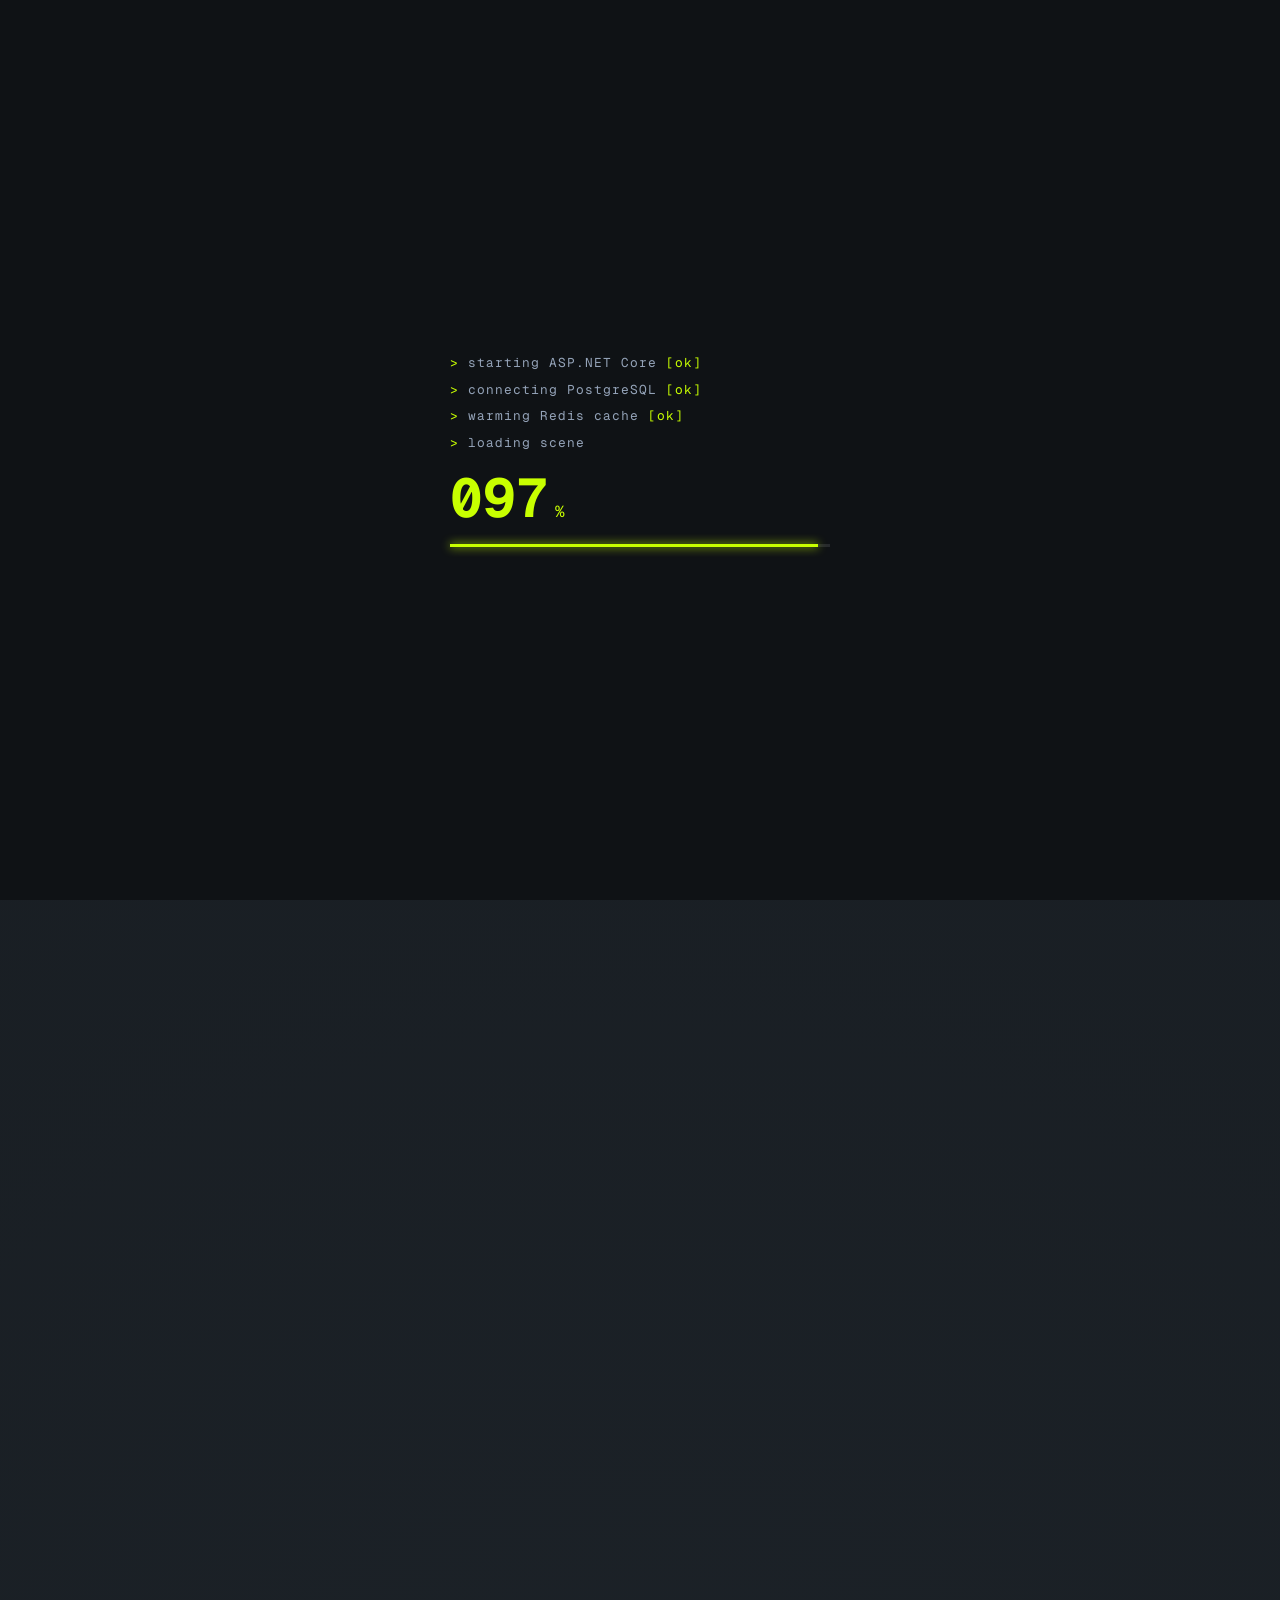
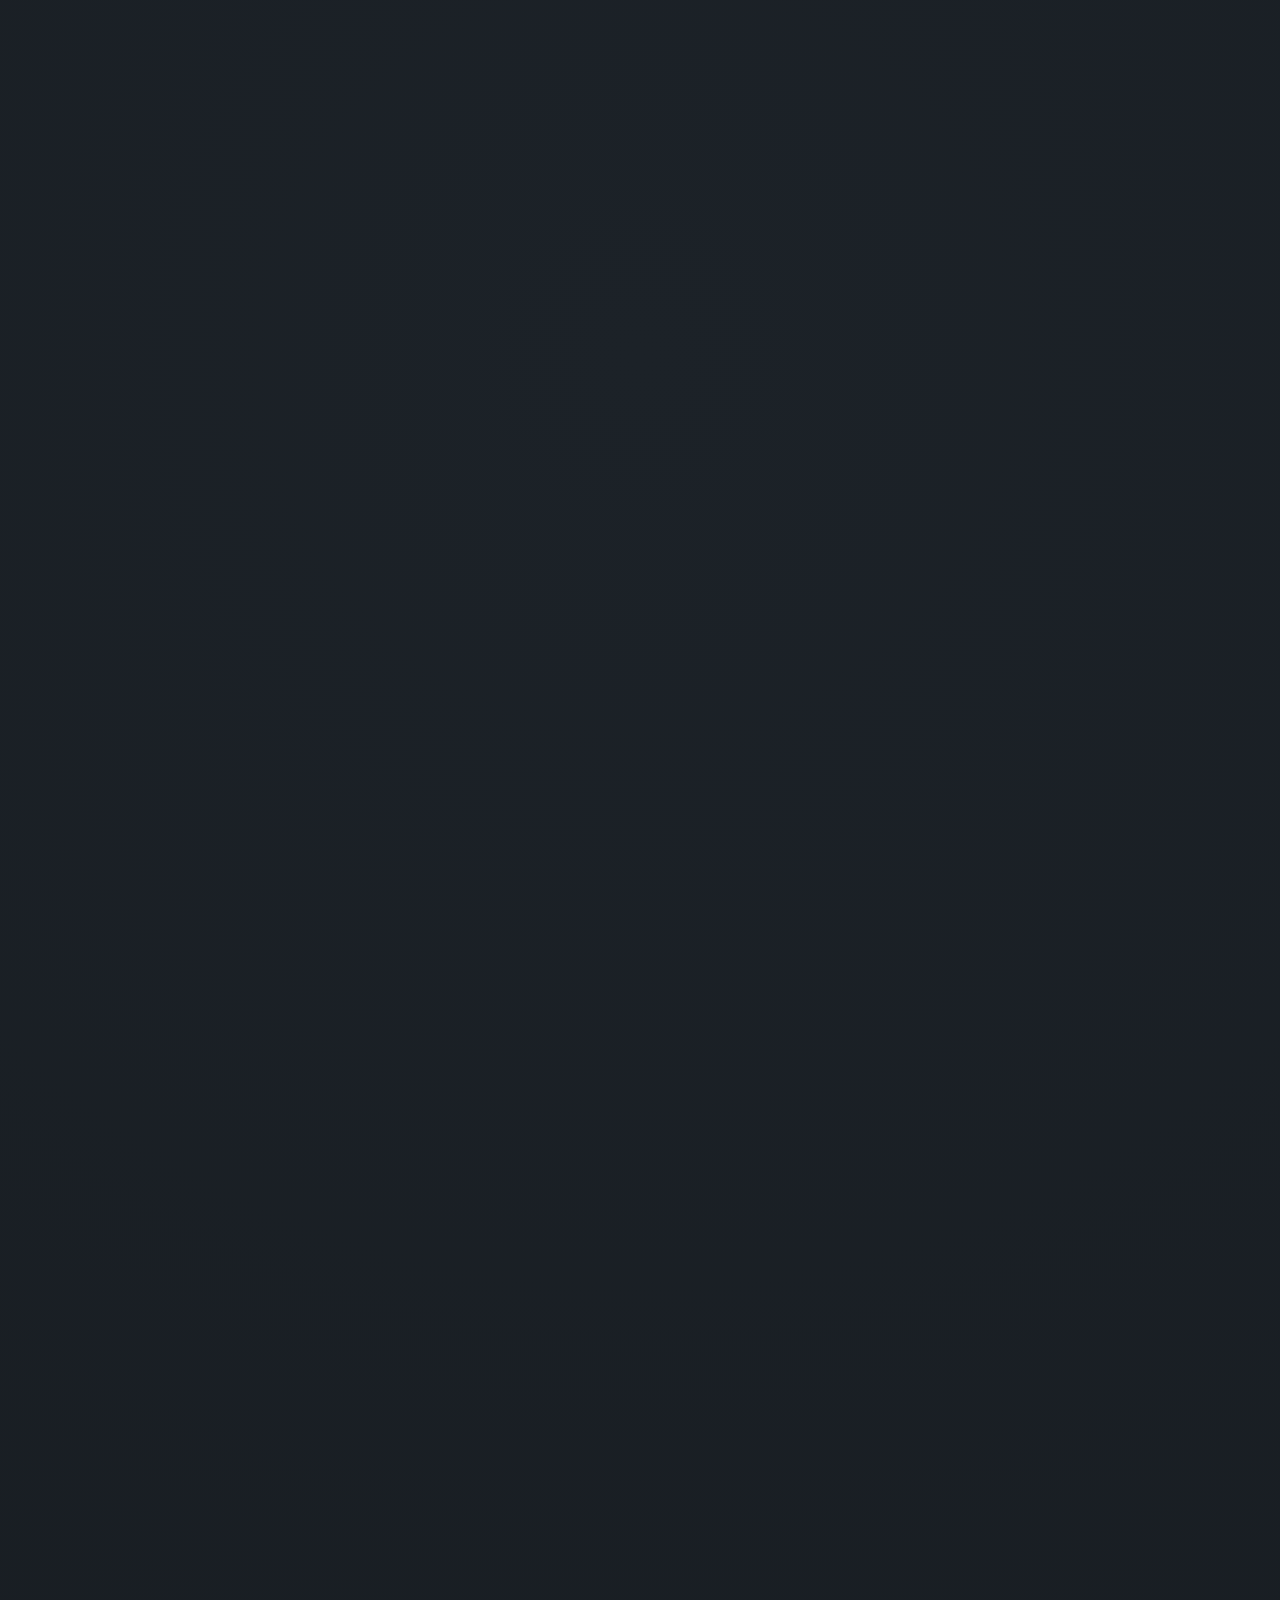
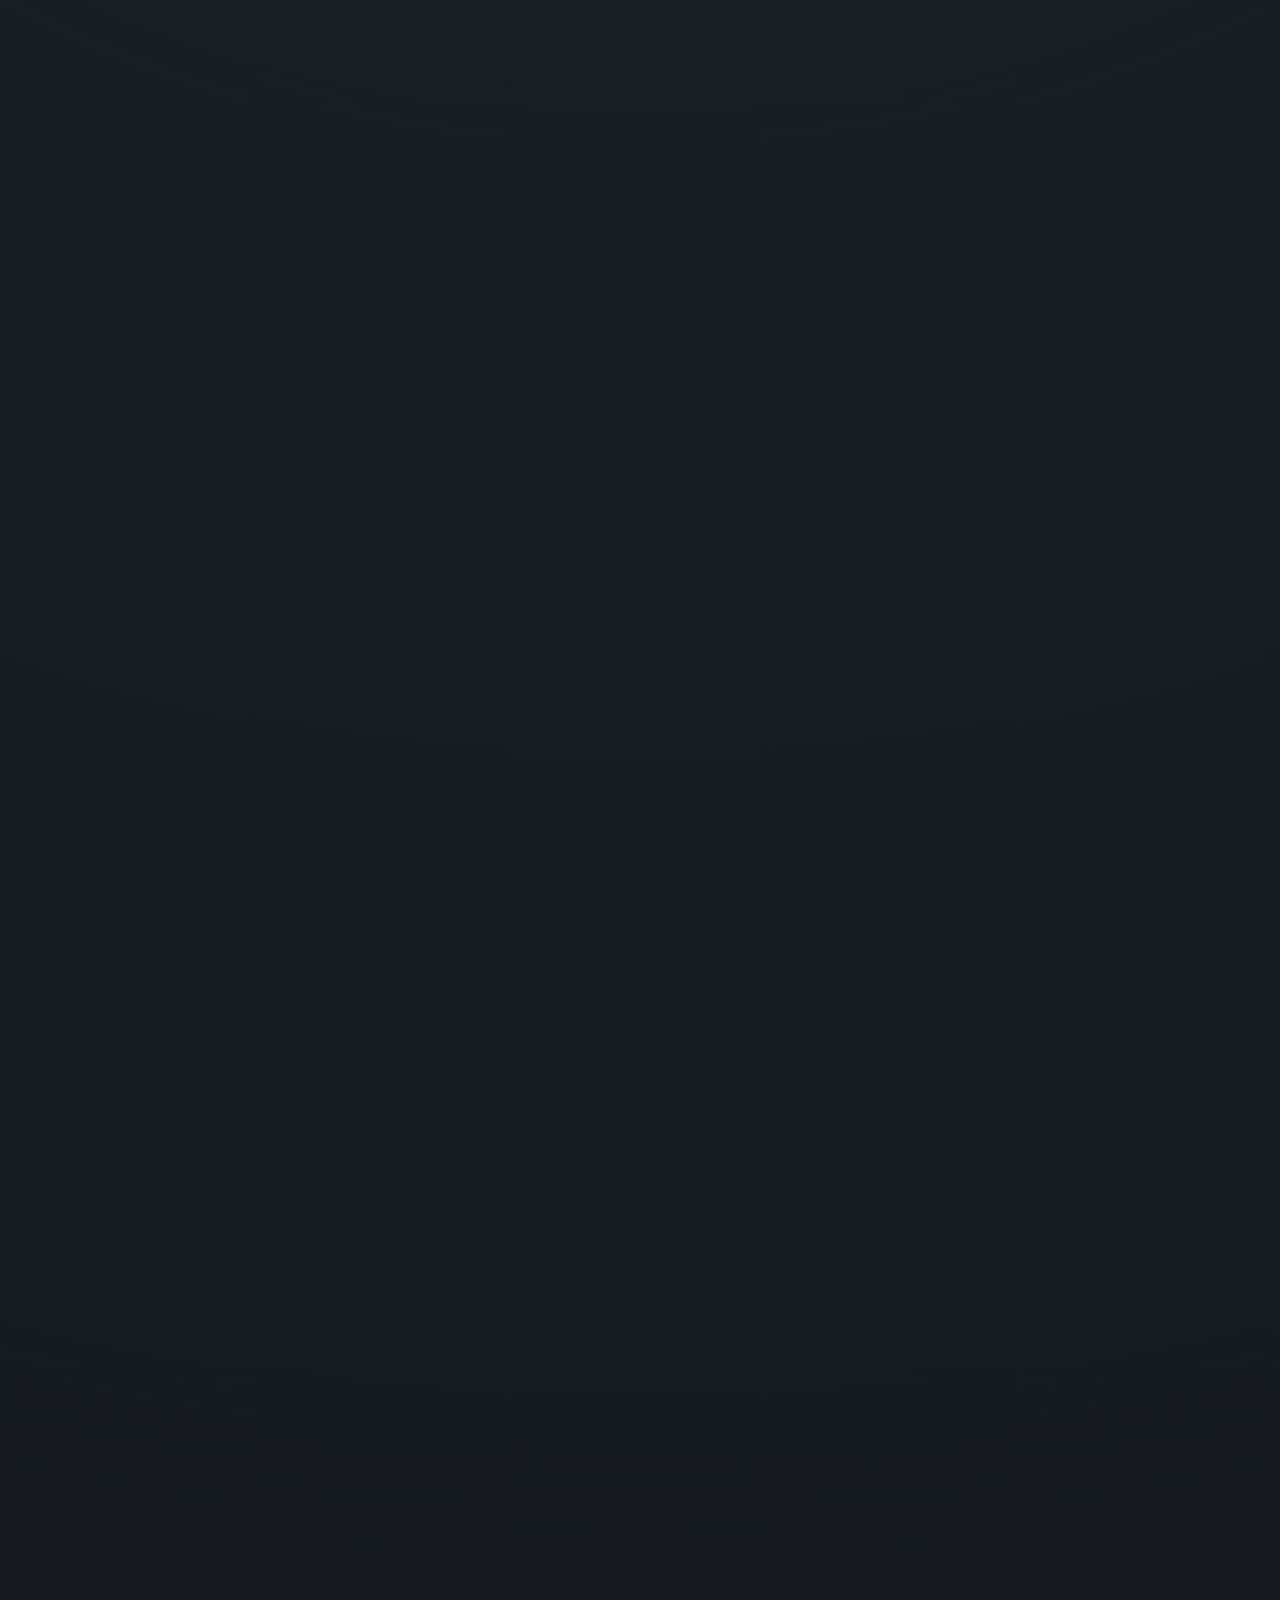
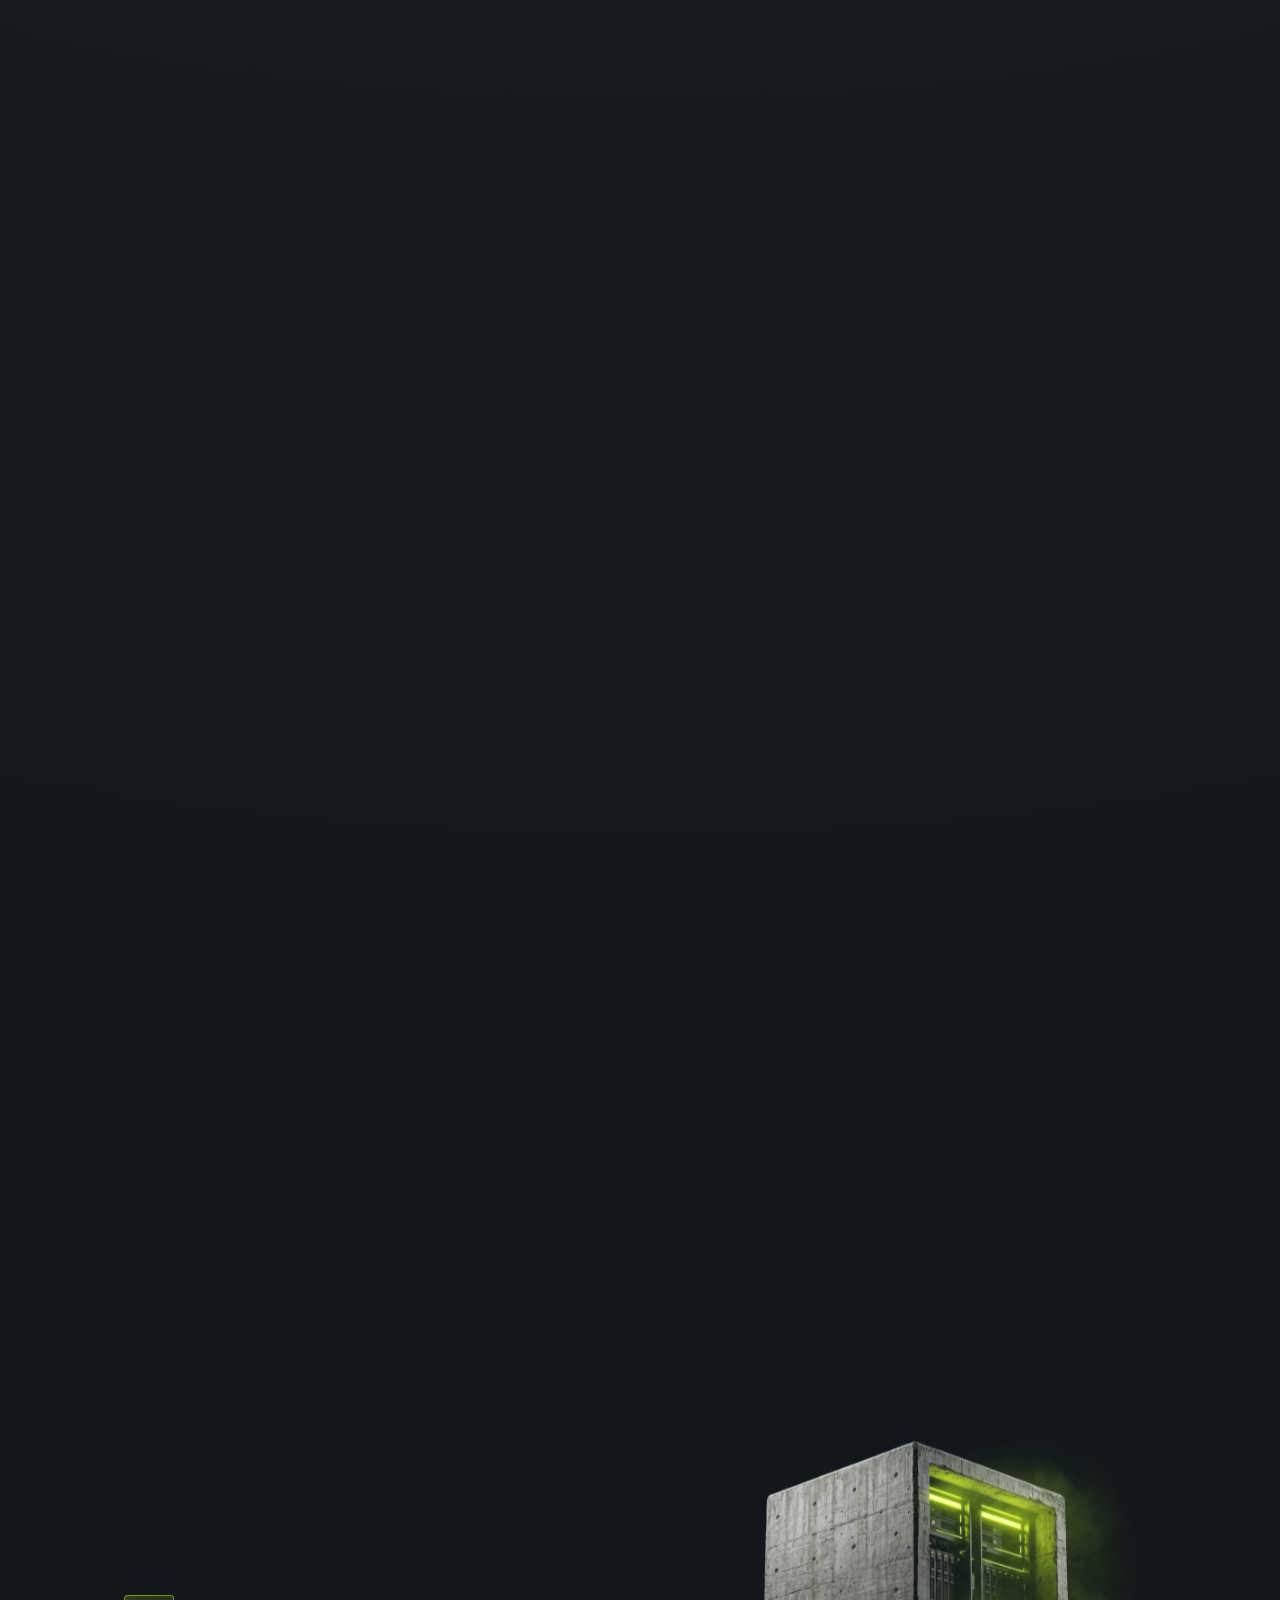
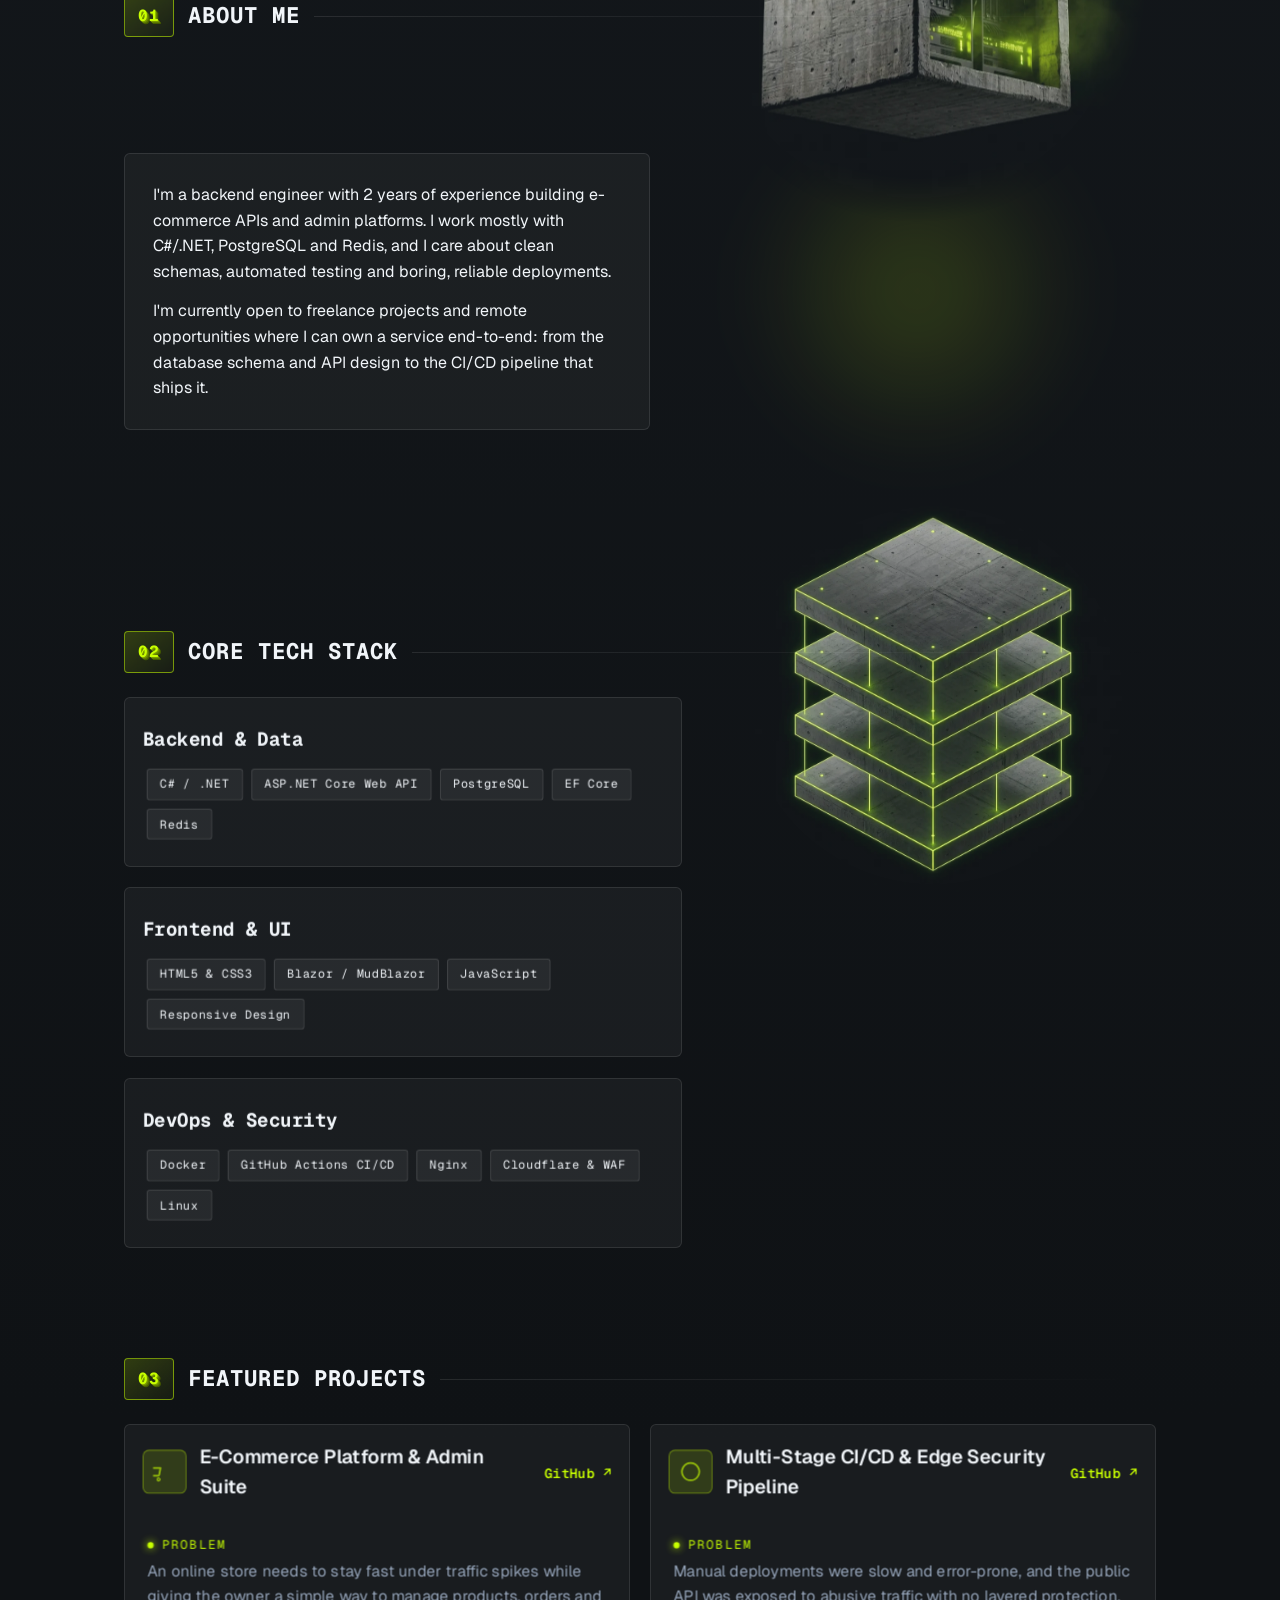
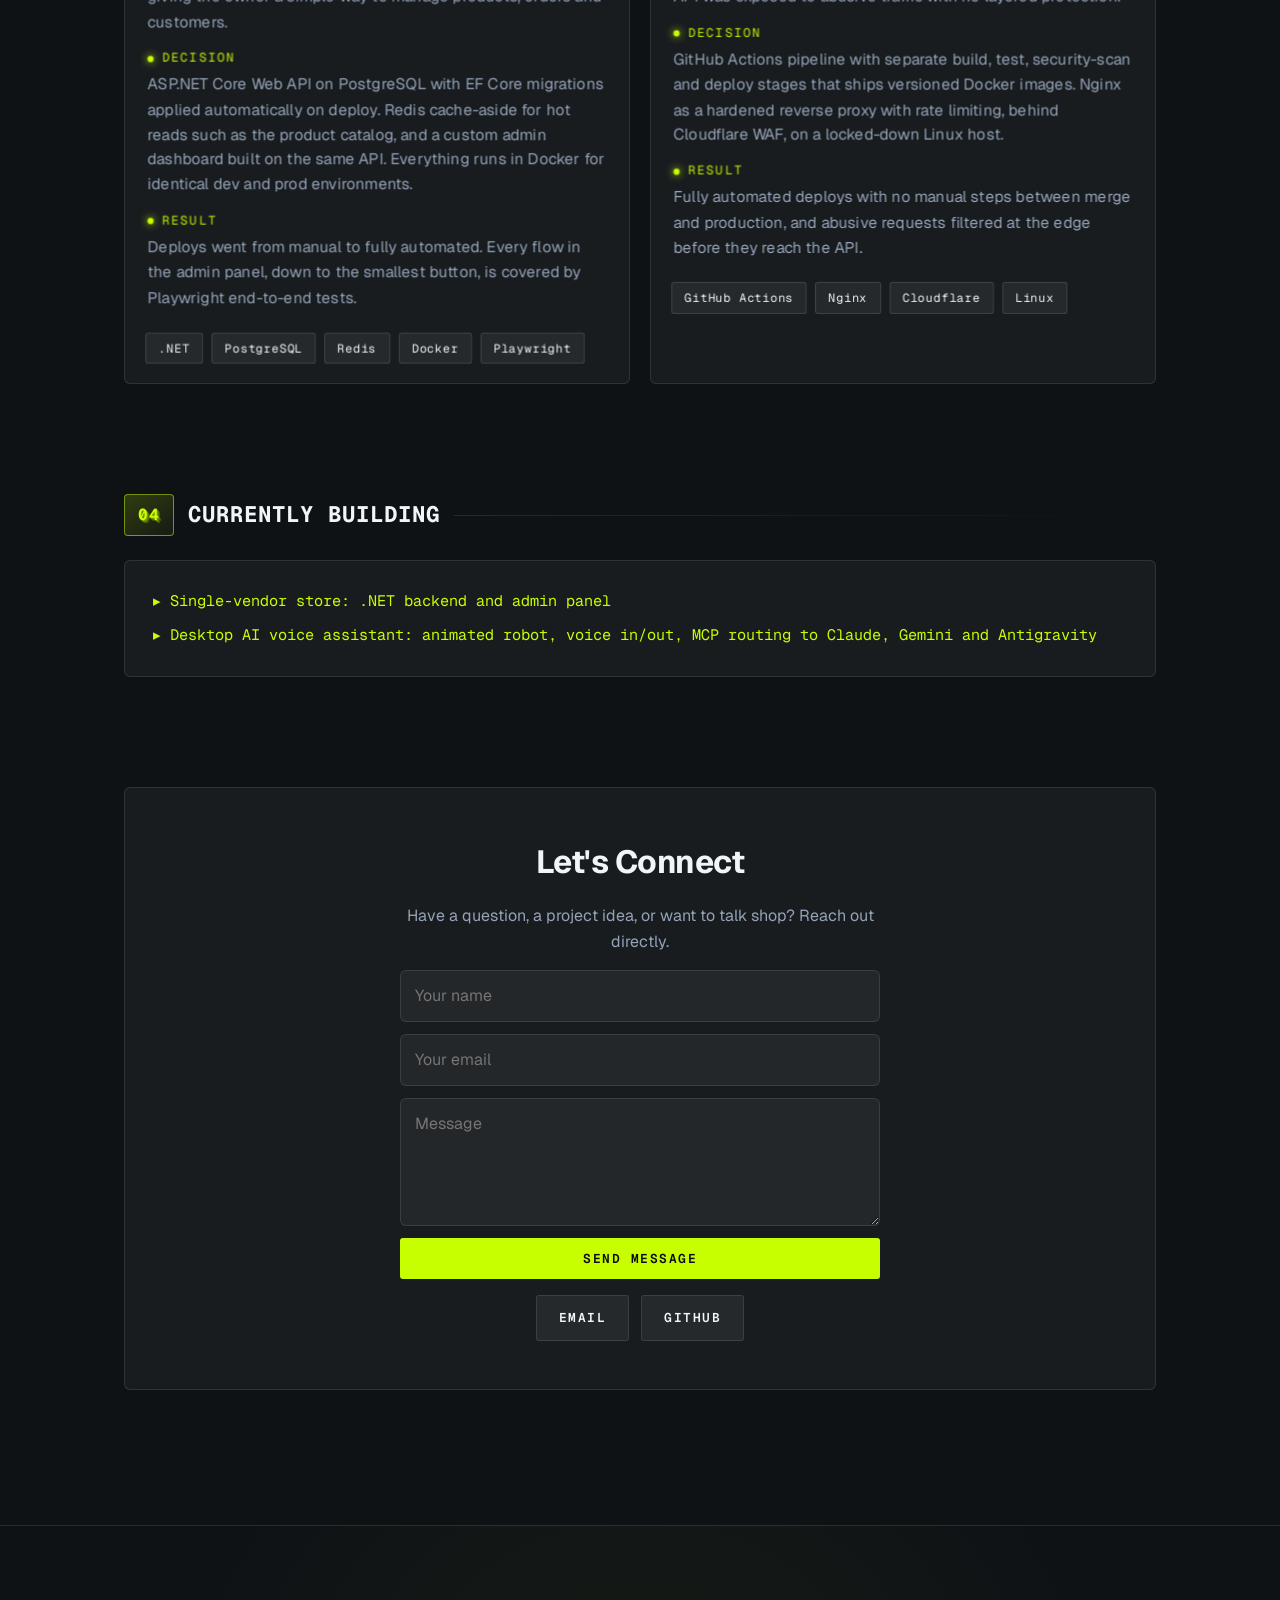
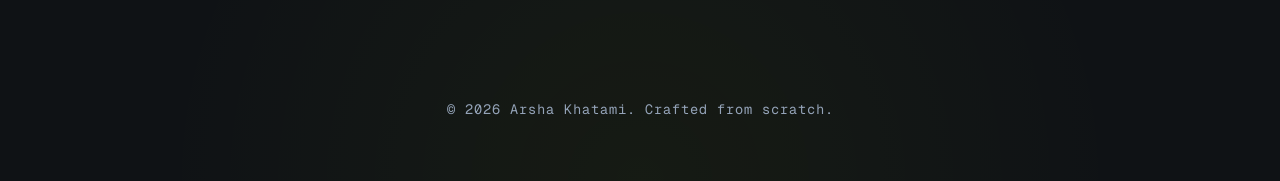
==== public/index.html @ f0d41a41 "Serve site from public/ with wrangler config" ====
<!DOCTYPE html>
<html lang="en">
<head>
  <meta charset="UTF-8" />
  <meta name="viewport" content="width=device-width, initial-scale=1.0" />
  <title>ARSHA KHATAMI | Backend Engineer</title>
  <meta name="description" content="Arsha Khatami: Backend Engineer building ASP.NET Core APIs and distributed systems." />
  <meta name="theme-color" content="#0f1215" />
  <link rel="icon" href="favicon.svg" type="image/svg+xml" />

  <meta property="og:type" content="website" />
  <meta property="og:title" content="ARSHA KHATAMI | Backend Engineer" />
  <meta property="og:description" content="Backend Engineer: C#, .NET, PostgreSQL, Redis, Docker, CI/CD." />
  <!-- TODO: after deploy, put the real URL here and remove this comment
  <meta property="og:image" content="https://YOUR-SITE-URL/og-image.jpg" />
  <meta property="og:url" content="https://YOUR-SITE-URL/" />
  -->
  <meta name="twitter:card" content="summary_large_image" />
  
  <link href="https://fonts.googleapis.com/css2?family=Geist:wght@400;500;600;700&family=Geist+Mono:wght@400;500;700&display=swap" rel="stylesheet" />
  <link href="https://fonts.googleapis.com/css2?family=Space+Grotesk:wght@400;500;600;700&family=Space+Mono:wght@400;700&display=swap" rel="stylesheet" />
  <link href="https://fonts.googleapis.com/css2?family=Archivo:wght@400;500;600;700;800&family=IBM+Plex+Mono:wght@400;500;600&display=swap" rel="stylesheet" />
  <link rel="preconnect" href="https://fonts.googleapis.com" />
  <link rel="preconnect" href="https://fonts.gstatic.com" crossorigin />
  <link href="https://fonts.googleapis.com/css2?family=Inter:wght@400;500;600;700&family=JetBrains+Mono:wght@400;500;700&display=swap" rel="stylesheet" />
  <link rel="stylesheet" href="style.css" />
</head>
<body class="is-loading">

  <!-- Loader -->
    <div id="loader" class="loader">
      <div class="loader-panel loader-panel--top"></div>
      <div class="loader-panel loader-panel--bottom"></div>

      <div class="loader-inner">
        <ul class="boot-log" id="bootLog"></ul>
        <div class="loader-row">
          <span id="loaderPercent" class="loader-percent">000</span>
          <span class="loader-unit">%</span>
        </div>
        <div class="loader-track"><div id="loaderBar" class="loader-bar"></div></div>
      </div>
    </div>

    <script>
      /* Failsafe: if script.js breaks, open the loader after 9 seconds */
      setTimeout(function () {
        var l = document.getElementById('loader');
        if (l) { l.classList.add('opening'); l.classList.add('hidden'); }
        document.body.classList.remove('is-loading');
      }, 9000);
    </script>

  <!-- 3D perspective floor (fixed background) -->
  <div class="bg-3d" aria-hidden="true">
    <div class="floor" id="bgFloor"></div>
  </div>

  <!-- Hamburger Menu -->
  <header class="navbar">
    <button id="menuToggle" class="menu-toggle" aria-label="Toggle menu" aria-expanded="false" aria-controls="sideMenu">
      <span></span><span></span><span></span>
    </button>
  </header>

  <div id="menuOverlay" class="menu-overlay"></div>

  <aside id="sideMenu" class="side-menu" aria-hidden="true">
    <a href="#hero" class="logo">ARSHA<span>.</span></a>
    <nav>
      <a href="#about"><small>01</small>About</a>
      <a href="#skills"><small>02</small>Stack</a>
      <a href="#projects"><small>03</small>Projects</a>
      <a href="#now"><small>04</small>Now</a>
      <a href="#contact"><small>05</small>Contact</a>
    </nav>
  </aside>

  <!-- 1. Full-Screen Scroll-Controlled Video Hero -->
  <section id="hero" class="hero-scroll-track">
    <div class="hero-sticky-viewport">
      <video id="heroVideo" muted playsinline preload="auto" class="hero-video-fullscreen"
        data-desktop="hero-video.mp4" data-mobile="hero-mobile.mp4">
      </video>

      <div class="hero-stage" aria-live="polite">
        <span id="heroStage">01 / SEALED</span>
      </div>

      <div class="hero-overlay-bar">
        <span id="heroBadge" class="badge">● Scroll Down to Unpack Architecture ↓</span>
      </div>
    </div>
  </section>

  <main class="container">

    <!-- 2. About -->
    <section id="about" class="section">
      <h2 class="section-title">About Me</h2>
      <div class="about-layout">
        <div class="glass-card">
          <p>
            I'm a backend engineer with 2 years of experience building e-commerce APIs and admin platforms.
            I work mostly with C#/.NET, PostgreSQL and Redis, and I care about clean schemas,
            automated testing and boring, reliable deployments.
          </p>
          <p>
            I'm currently open to freelance projects and remote opportunities where I can own a service
            end-to-end: from the database schema and API design to the CI/CD pipeline that ships it.
          </p>
        </div>
        <div class="about-visual" aria-hidden="true">
          <img src="img/about-object.webp" alt="" data-depth="0.6" loading="lazy"
               onerror="this.parentElement.remove()" />
        </div>
      </div>
    </section>

    <!-- 3. Tech Stack -->
   <section id="skills" class="section">
  <h2 class="section-title">Core Tech Stack</h2>

  <div class="stack-layout">
    <div class="skills-grid">
      <div class="glass-card skill-category">
        <h3>Backend &amp; Data</h3>
        <div class="tag-list">
          <span class="tag">C# / .NET</span>
          <span class="tag">ASP.NET Core Web API</span>
          <span class="tag">PostgreSQL</span>
          <span class="tag">EF Core</span>
          <span class="tag">Redis</span>
        </div>
      </div>

      <div class="glass-card skill-category">
        <h3>Frontend &amp; UI</h3>
        <div class="tag-list">
          <span class="tag">HTML5 &amp; CSS3</span>
          <span class="tag">Blazor / MudBlazor</span>
          <span class="tag">JavaScript</span>
          <span class="tag">Responsive Design</span>
        </div>
      </div>

      <div class="glass-card skill-category">
        <h3>DevOps &amp; Security</h3>
        <div class="tag-list">
          <span class="tag">Docker</span>
          <span class="tag">GitHub Actions CI/CD</span>
          <span class="tag">Nginx</span>
          <span class="tag">Cloudflare &amp; WAF</span>
          <span class="tag">Linux</span>
        </div>
      </div>
    </div>

    <div class="stack-visual" aria-hidden="true">
      <img src="img/stack-isometric.webp" alt="" data-depth="0.5" loading="lazy"
           onerror="this.parentElement.remove()" />
    </div>
  </div>
</section>

    <!-- 4. Featured Projects -->
    <section id="projects" class="section">
      <h2 class="section-title">Featured Projects</h2>
      <div class="projects-grid">

        <!-- Project 1 -->
        <article class="glass-card project-card">
          <div class="project-media">
            <video muted loop playsinline preload="metadata">
              <source src="img/project-ecommerce.mp4" type="video/mp4"
                      onerror="this.closest('.project-media').remove()" />
            </video>
          </div>

          <div class="project-header">
            <div class="project-title">
              <span class="project-icon" aria-hidden="true">
              <svg class="anim-icon" viewBox="0 0 24 24" fill="none" stroke="currentColor" stroke-width="1.8" stroke-linecap="round" stroke-linejoin="round">
                <!-- ورود سبد از چپ، خروج از راست -->
                <g>
                  <animate attributeName="opacity" dur="5s" repeatCount="indefinite"
                          values="0;1;1;0;0" keyTimes="0;0.05;0.80;0.93;1"/>
                  <animateTransform attributeName="transform" type="translate" dur="5s" repeatCount="indefinite"
                          calcMode="spline"
                          keyTimes="0;0.02;0.24;0.80;0.95;1"
                          keySplines="0 0 1 1;0.2 0.8 0.3 1;0 0 1 1;0.6 0 0.8 0.4;0 0 1 1"
                          values="-16 0;-16 0;0 0;0 0;16 0;16 0"/>

                  <!-- فرورفتن سبد با هر جعبه -->
                  <g>
                    <animateTransform attributeName="transform" type="translate" dur="5s" repeatCount="indefinite"
                            keyTimes="0;0.38;0.41;0.45;0.50;0.53;0.57;1"
                            values="0 0;0 0;0 1;0 0;0 0;0 1;0 0;0 0"/>

                    <path d="M2 3h3l2.7 12.4a1 1 0 0 0 1 .8h8.9a1 1 0 0 0 1-.8L20 8H6"/>

                    <!-- چرخ‌ها (خط‌چین می‌چرخه تا چرخش دیده بشه) -->
                    <circle cx="9" cy="20" r="1.5" stroke-width="1.4" stroke-dasharray="2.1 1.04">
                      <animateTransform attributeName="transform" type="rotate" dur="5s" repeatCount="indefinite"
                              keyTimes="0;0.24;0.80;0.95;1"
                              values="0 9 20;540 9 20;540 9 20;1080 9 20;1080 9 20"/>
                    </circle>
                    <circle cx="18" cy="20" r="1.5" stroke-width="1.4" stroke-dasharray="2.1 1.04">
                      <animateTransform attributeName="transform" type="rotate" dur="5s" repeatCount="indefinite"
                              keyTimes="0;0.24;0.80;0.95;1"
                              values="0 18 20;540 18 20;540 18 20;1080 18 20;1080 18 20"/>
                    </circle>

                    <!-- جعبه ۱ -->
                    <rect x="9.5" y="-4" width="3" height="3" rx="0.6" fill="currentColor" stroke="none">
                      <animate attributeName="y" dur="5s" repeatCount="indefinite"
                              calcMode="spline"
                              keyTimes="0;0.30;0.38;1"
                              keySplines="0 0 1 1;0.5 0 1 1;0 0 1 1"
                              values="-4;-4;10;10"/>
                      <animate attributeName="opacity" dur="5s" repeatCount="indefinite"
                              calcMode="discrete" keyTimes="0;0.30;1" values="0;1;1"/>
                    </rect>

                    <!-- جعبه ۲ -->
                    <rect x="13.5" y="-4" width="3" height="3" rx="0.6" fill="currentColor" stroke="none">
                      <animate attributeName="y" dur="5s" repeatCount="indefinite"
                              calcMode="spline"
                              keyTimes="0;0.42;0.50;1"
                              keySplines="0 0 1 1;0.5 0 1 1;0 0 1 1"
                              values="-4;-4;10;10"/>
                      <animate attributeName="opacity" dur="5s" repeatCount="indefinite"
                              calcMode="discrete" keyTimes="0;0.42;1" values="0;1;1"/>
                    </rect>
                  </g>
                </g>
              </svg>
            </span>
              <h3>E-Commerce Platform &amp; Admin Suite</h3>
            </div>
            <span class="project-links">
              <a href="https://github.com/arshakhatamiii/ecommerce-platform" target="_blank" rel="noopener">GitHub ↗</a>
            </span>
          </div>

          <dl class="case-study">
            <dt>Problem</dt>
            <dd>
              An online store needs to stay fast under traffic spikes while giving the
              owner a simple way to manage products, orders and customers.
            </dd>

            <dt>Decision</dt>
            <dd>
              ASP.NET Core Web API on PostgreSQL with EF Core migrations applied
              automatically on deploy. Redis cache-aside for hot reads such as the
              product catalog, and a custom admin dashboard built on the same API.
              Everything runs in Docker for identical dev and prod environments.
            </dd>

            <dt>Result</dt>
           <dd>
              Deploys went from manual to fully automated. Every flow in the admin panel,
              down to the smallest button, is covered by Playwright end-to-end tests.
            </dd>
          </dl>

          <div class="tag-list">
            <span class="tag">.NET</span>
            <span class="tag">PostgreSQL</span>
            <span class="tag">Redis</span>
            <span class="tag">Docker</span>
            <span class="tag">Playwright</span>
          </div>
        </article>

        <!-- Project 2 -->
        <article class="glass-card project-card">
          <div class="project-media">
            <video muted loop playsinline preload="metadata">
              <source src="img/project-cicd.mp4" type="video/mp4"
                      onerror="this.closest('.project-media').remove()" />
            </video>
          </div>

          <div class="project-header">
            <div class="project-title">
              <span class="project-icon" aria-hidden="true">
              <svg class="anim-icon" viewBox="0 0 24 24" fill="none" stroke="currentColor" stroke-width="1.8" stroke-linecap="round" stroke-linejoin="round">
                <g>
                  <animate attributeName="opacity" dur="5s" repeatCount="indefinite"
                          values="0;1;1;0;0" keyTimes="0;0.05;0.86;0.91;1"/>

                  <!-- دایره که می‌چرخه و به سپر تبدیل می‌شه -->
                  <path d="M12 3 C15.216 3 18.186 4.715 19.794 7.5 C21.402 10.285 21.402 13.715 19.794 16.5 C18.186 19.285 15.216 21 12 21 C8.784 21 5.814 19.285 4.206 16.5 C2.598 13.715 2.598 10.285 4.206 7.5 C5.814 4.715 8.784 3 12 3 Z">
                    <animate attributeName="d" dur="5s" repeatCount="indefinite"
                            calcMode="spline"
                            keyTimes="0;0.12;0.42;0.91;0.93;1"
                            keySplines="0 0 1 1;0.4 0 0.2 1;0 0 1 1;0 0 1 1;0 0 1 1"
                            values="
                              M12 3 C15.216 3 18.186 4.715 19.794 7.5 C21.402 10.285 21.402 13.715 19.794 16.5 C18.186 19.285 15.216 21 12 21 C8.784 21 5.814 19.285 4.206 16.5 C2.598 13.715 2.598 10.285 4.206 7.5 C5.814 4.715 8.784 3 12 3 Z;
                              M12 3 C15.216 3 18.186 4.715 19.794 7.5 C21.402 10.285 21.402 13.715 19.794 16.5 C18.186 19.285 15.216 21 12 21 C8.784 21 5.814 19.285 4.206 16.5 C2.598 13.715 2.598 10.285 4.206 7.5 C5.814 4.715 8.784 3 12 3 Z;
                              M12 3 C14.667 4 17.333 5 20 6 C20 8 20 10 20 12 C20 16.5 16.8 20 12 21 C7.2 20 4 16.5 4 12 C4 10 4 8 4 6 C6.667 5 9.333 4 12 3 Z;
                              M12 3 C14.667 4 17.333 5 20 6 C20 8 20 10 20 12 C20 16.5 16.8 20 12 21 C7.2 20 4 16.5 4 12 C4 10 4 8 4 6 C6.667 5 9.333 4 12 3 Z;
                              M12 3 C15.216 3 18.186 4.715 19.794 7.5 C21.402 10.285 21.402 13.715 19.794 16.5 C18.186 19.285 15.216 21 12 21 C8.784 21 5.814 19.285 4.206 16.5 C2.598 13.715 2.598 10.285 4.206 7.5 C5.814 4.715 8.784 3 12 3 Z;
                              M12 3 C15.216 3 18.186 4.715 19.794 7.5 C21.402 10.285 21.402 13.715 19.794 16.5 C18.186 19.285 15.216 21 12 21 C8.784 21 5.814 19.285 4.206 16.5 C2.598 13.715 2.598 10.285 4.206 7.5 C5.814 4.715 8.784 3 12 3 Z"/>
                    <animateTransform attributeName="transform" type="rotate" dur="5s" repeatCount="indefinite"
                            calcMode="spline"
                            keyTimes="0;0.12;0.42;1"
                            keySplines="0 0 1 1;0.4 0 0.2 1;0 0 1 1"
                            values="0 12 12;0 12 12;360 12 12;360 12 12"/>
                  </path>

                  <!-- تیک که کشیده می‌شه -->
                  <path d="M8.5 12l2.5 2.5 4.5-5" pathLength="1" stroke-dasharray="1" stroke-dashoffset="1">
                    <animate attributeName="stroke-dashoffset" dur="5s" repeatCount="indefinite"
                            calcMode="spline"
                            keyTimes="0;0.46;0.62;1"
                            keySplines="0 0 1 1;0.4 0 0.2 1;0 0 1 1"
                            values="1;1;0;0"/>
                    <animate attributeName="opacity" dur="5s" repeatCount="indefinite"
                            calcMode="discrete" keyTimes="0;0.46;1" values="0;1;1"/>
                  </path>
                </g>
              </svg>
            </span>
              <h3>Multi-Stage CI/CD &amp; Edge Security Pipeline</h3>
            </div>
            <span class="project-links">
              <a href="https://github.com/arshakhatamiii/cicd-edge-security" target="_blank" rel="noopener">GitHub ↗</a>
            </span>
          </div>

          <dl class="case-study">
            <dt>Problem</dt>
            <dd>
              Manual deployments were slow and error-prone, and the public API was
              exposed to abusive traffic with no layered protection.
            </dd>

            <dt>Decision</dt>
            <dd>
              GitHub Actions pipeline with separate build, test, security-scan and
              deploy stages that ships versioned Docker images. Nginx as a hardened
              reverse proxy with rate limiting, behind Cloudflare WAF, on a locked-down
              Linux host.
            </dd>

            <dt>Result</dt>
            <dd>
              Fully automated deploys with no manual steps between merge and production,
              and abusive requests filtered at the edge before they reach the API.
            </dd>
          </dl>

          <div class="tag-list">
            <span class="tag">GitHub Actions</span>
            <span class="tag">Nginx</span>
            <span class="tag">Cloudflare</span>
            <span class="tag">Linux</span>
          </div>
        </article>

      </div>
    </section>

    <!-- 5. Currently Building -->
    <section id="now" class="section">
      <h2 class="section-title">Currently Building</h2>
      <div class="glass-card">
        <ul class="now-list">
          <li>▸ Single-vendor store: .NET backend and admin panel</li>
          <li>▸ Desktop AI voice assistant: animated robot, voice in/out, MCP routing to Claude, Gemini and Antigravity</li>
        </ul>
      </div>
    </section>

    <!-- 6. Contact -->
    <section id="contact" class="section">
      <div class="glass-card contact-card">
        <div class="contact-bg" aria-hidden="true">
          <video muted loop playsinline preload="metadata">
            <source src="img/contact-bg.mp4" type="video/mp4"
                    onerror="this.closest('.contact-bg').remove()" />
          </>
        </div>

        <h2>Let's Connect</h2>
        <p>Have a question, a project idea, or want to talk shop? Reach out directly.</p>

        <form class="contact-form" action="https://formspree.io/f/xqpplkgo" method="post">
          <input type="text" name="name" placeholder="Your name" required />
          <input type="email" name="email" placeholder="Your email" required />
          <textarea name="message" rows="4" placeholder="Message" required></textarea>
          <button type="submit" class="btn btn-primary">Send Message</button>
        </form>

        <div class="hero-actions">
          <a href="mailto:arshakhatami09@gmail.com" class="btn btn-secondary">Email</a>
          <a href="https://github.com/arshakhatamiii" target="_blank" rel="noopener" class="btn btn-secondary">GitHub</a>
          <!-- TODO: add resume.pdf, then remove this comment
          <a href="resume.pdf" download class="btn btn-secondary">Resume</a>
          -->
        </div>
      </div>
    </section>

  </main>

  <!-- Footer with signature video -->
  <footer class="footer">
    <div class="footer-signature-wrapper">
      <video id="footerVideo" muted playsinline preload="metadata" class="footer-video">
        <source src="img/footer-signature.mp4" type="video/mp4" />
      </video>
    </div>
    <p>&copy; 2026 Arsha Khatami. Crafted from scratch.</p>
  </footer>

  <script src="script.js"></script>
</body>
</html>
---- public/style.css ----
/* =========================================================
   1. TOKENS
   ========================================================= */
:root {
  --bg-dark: #0f1215;
  --bg-gradient: radial-gradient(circle at 50% 20%, #1c2228 0%, #0f1215 75%);
  --card-bg: rgba(255, 255, 255, 0.045);
  --card-border: rgba(255, 255, 255, 0.1);
  --card-hover-border: rgba(200, 255, 0, 0.5);
  --text-main: #f1f5f9;
  --text-muted: #94a3b8;
  --accent: #c8ff00;
  --accent-glow: rgba(200, 255, 0, 0.14);
  --radius: 6px;
  --max-width: 1080px;
  --font-sans: "Geist", -apple-system, BlinkMacSystemFont, "Segoe UI", sans-serif;
  --font-mono: "Geist Mono", ui-monospace, "SF Mono", Menlo, Consolas, monospace;
}

/* =========================================================
   2. BASE
   ========================================================= */
* {
  box-sizing: border-box;
  margin: 0;
  padding: 0;
}

html, body {
  background-color: #0f1215 !important;
  color: #f1f5f9 !important;
  font-family: var(--font-sans);
  line-height: 1.6;
}

html { scroll-behavior: smooth; }

body {
  background: var(--bg-gradient);
  min-height: 100vh;
  overflow-x: clip; /* not "hidden": hidden would break position: sticky */
}

body.is-loading { overflow: hidden; }

::selection { background: var(--accent); color: #0a0c10; }

::-webkit-scrollbar { width: 10px; }
::-webkit-scrollbar-track { background: #0f1215; }
::-webkit-scrollbar-thumb { background: #2a3139; border-radius: 10px; border: 2px solid #0f1215; }
::-webkit-scrollbar-thumb:hover { background: var(--accent); }

a:focus-visible, button:focus-visible, input:focus-visible, textarea:focus-visible {
  outline: 2px solid var(--accent);
  outline-offset: 3px;
}

.container {
  max-width: var(--max-width);
  margin: 0 auto;
  padding: 40px 24px;
}

/* =========================================================
   3. LOADER (boot log + vault-door opening)
   ========================================================= */
.loader {
  position: fixed;
  inset: 0;
  z-index: 3000;
  display: flex;
  align-items: center;
  justify-content: center;
  font-family: var(--font-mono);
}

.loader-panel {
  position: absolute;
  left: 0;
  right: 0;
  height: 50.5%;
  background: #0f1215;
  transition: transform 1s cubic-bezier(0.76, 0, 0.24, 1) 0.35s;
}
.loader-panel--top    { top: 0; }
.loader-panel--bottom { bottom: 0; }

.loader-inner {
  position: relative;
  z-index: 1;
  width: min(380px, 80vw);
  display: flex;
  flex-direction: column;
  gap: 18px;
  transition: opacity 0.3s ease;
}

.boot-log {
  list-style: none;
  display: grid;
  gap: 6px;
  min-height: 6.4em;
  font-size: 0.8rem;
  letter-spacing: 1px;
  color: var(--text-muted);
}
.boot-log li::before { content: "> "; color: var(--accent); }
.boot-log li.ok::after { content: "  [ok]"; color: var(--accent); }

.loader-row { display: flex; align-items: baseline; gap: 6px; color: var(--accent); }
.loader-percent {
  font-size: 3.4rem;
  font-weight: 700;
  line-height: 1;
  font-variant-numeric: tabular-nums;
}
.loader-unit { font-size: 1rem; }

.loader-track { height: 3px; background: rgba(255, 255, 255, 0.1); }
.loader-bar {
  height: 100%;
  width: 0%;
  background: var(--accent);
  box-shadow: 0 0 10px var(--accent);
}

/* opening: text fades, then the two halves slide apart */
.loader.opening .loader-inner { opacity: 0; }
.loader.opening .loader-panel--top    { transform: translateY(-100%); }
.loader.opening .loader-panel--bottom { transform: translateY(100%); }

.loader.hidden {
  visibility: hidden;
  pointer-events: none;
  transition: visibility 0s linear 1.5s;
}

@media (prefers-reduced-motion: reduce) {
  .loader-panel { transition-duration: 0.01s; transition-delay: 0s; }
}

/* =========================================================
   4. 3D BACKGROUND (grid + perspective floor)
   ========================================================= */
body::before {
  content: "";
  position: fixed;
  inset: 0;
  z-index: -1;
  background-image:
    linear-gradient(rgba(255, 255, 255, 0.025) 1px, transparent 1px),
    linear-gradient(90deg, rgba(255, 255, 255, 0.025) 1px, transparent 1px);
  background-size: 48px 48px;
  -webkit-mask-image: radial-gradient(circle at 50% 30%, #000 0%, transparent 75%);
          mask-image: radial-gradient(circle at 50% 30%, #000 0%, transparent 75%);
  pointer-events: none;
}

.bg-3d {
  position: fixed;
  inset: 0;
  z-index: -1;
  overflow: hidden;
  perspective: 700px;
  pointer-events: none;
}
.bg-3d .floor {
  position: absolute;
  left: -50%;
  width: 200%;
  bottom: -5%;
  height: 65%;
  background-image:
    linear-gradient(rgba(200, 255, 0, 0.14) 1px, transparent 1px),
    linear-gradient(90deg, rgba(200, 255, 0, 0.14) 1px, transparent 1px);
  background-size: 64px 64px;
  transform: rotateX(72deg);
  transform-origin: 50% 100%;
  -webkit-mask-image: linear-gradient(to top, rgba(0, 0, 0, 0.9), transparent 85%);
          mask-image: linear-gradient(to top, rgba(0, 0, 0, 0.9), transparent 85%);
}

/* =========================================================
   5. HAMBURGER MENU
   ========================================================= */
.navbar {
  position: fixed;
  top: 20px;
  left: 20px;
  z-index: 1100;
}

.menu-toggle {
  width: 48px;
  height: 48px;
  display: flex;
  flex-direction: column;
  align-items: center;
  justify-content: center;
  gap: 5px;
  background: rgba(15, 18, 21, 0.65);
  backdrop-filter: blur(16px);
  -webkit-backdrop-filter: blur(16px);
  border: 1px solid var(--card-border);
  border-radius: var(--radius);
  cursor: pointer;
  transition: border-color 0.2s ease;
}
.menu-toggle:hover { border-color: var(--accent); }

.menu-toggle span {
  display: block;
  width: 20px;
  height: 2px;
  background: var(--text-main);
  transition: transform 0.3s ease, opacity 0.2s ease, background 0.2s ease;
}
.menu-toggle:hover span { background: var(--accent); }

body.menu-open .menu-toggle span:nth-child(1) { transform: translateY(7px) rotate(45deg); }
body.menu-open .menu-toggle span:nth-child(2) { opacity: 0; }
body.menu-open .menu-toggle span:nth-child(3) { transform: translateY(-7px) rotate(-45deg); }

.menu-overlay {
  position: fixed;
  inset: 0;
  background: rgba(0, 0, 0, 0.55);
  opacity: 0;
  visibility: hidden;
  transition: opacity 0.3s ease, visibility 0.3s ease;
  z-index: 1040;
}

.side-menu {
  position: fixed;
  top: 0;
  left: 0;
  bottom: 0;
  width: min(320px, 85vw);
  padding: 96px 32px 32px;
  display: flex;
  flex-direction: column;
  background: rgba(15, 18, 21, 0.92);
  backdrop-filter: blur(20px);
  -webkit-backdrop-filter: blur(20px);
  border-right: 1px solid var(--card-border);
  transform: translateX(-100%);
  transition: transform 0.35s cubic-bezier(0.16, 1, 0.3, 1);
  z-index: 1050;
}

body.menu-open .menu-overlay { opacity: 1; visibility: visible; }
body.menu-open .side-menu { transform: translateX(0); }

.logo {
  font-family: var(--font-mono);
  font-size: 1.4rem;
  font-weight: 700;
  letter-spacing: 2px;
  color: var(--text-main);
  text-decoration: none;
}
.logo span { color: var(--accent); }

.side-menu nav {
  display: flex;
  flex-direction: column;
  margin-top: 36px;
}

.side-menu nav a {
  display: flex;
  align-items: baseline;
  gap: 16px;
  padding: 18px 0;
  font-family: var(--font-mono);
  font-size: 1rem;
  text-transform: uppercase;
  letter-spacing: 1.5px;
  text-decoration: none;
  color: var(--text-main);
  border-bottom: 1px solid var(--card-border);
  transition: color 0.2s ease, padding-left 0.2s ease;
}
.side-menu nav a small { color: var(--accent); font-size: 0.75rem; letter-spacing: 1px; }
.side-menu nav a:hover,
.side-menu nav a.active { color: var(--accent); padding-left: 8px; }

/* =========================================================
   6. HERO (scroll-scrubbed video)
   ========================================================= */
.hero-scroll-track { height: 700vh !important; }

.hero-sticky-viewport {
  position: sticky;
  top: 0;
  width: 100vw;
  height: 100vh;
  overflow: hidden;
  background: #0f1215;
}

/* soft fade from hero into the rest of the site */
.hero-sticky-viewport::after {
  content: "";
  position: absolute;
  left: 0; right: 0; bottom: 0;
  height: 18vh;
  background: linear-gradient(to bottom, transparent, #0f1215);
  pointer-events: none;
  z-index: 5;
}

.hero-video-fullscreen {
  width: 100%;
  height: 100%;
  object-fit: cover;
  display: block;
  will-change: transform;
}

.hero-stage {
  position: absolute;
  left: 50%;
  bottom: 88px;
  transform: translateX(-50%);
  width: calc(100% - 48px);
  max-width: var(--max-width);
  padding: 0 24px;
  z-index: 10;
  pointer-events: none;
  font-family: var(--font-mono);
}
.hero-stage span {
  display: inline-block;
  font-size: 0.8rem;
  letter-spacing: 3px;
  color: var(--accent);
  background: rgba(15, 18, 21, 0.7);
  backdrop-filter: blur(8px);
  -webkit-backdrop-filter: blur(8px);
  border: 1px solid var(--card-border);
  border-left: 3px solid var(--accent);
  border-radius: 3px;
  padding: 8px 14px;
  transition: opacity 0.3s ease;
}
.hero-stage span.swap { opacity: 0; }

.hero-overlay-bar {
  position: absolute;
  bottom: 28px;
  left: 50%;
  transform: translateX(-50%);
  max-width: calc(100% - 48px);
  display: flex;
  justify-content: center;
  align-items: center;
  padding: 10px 14px;
  background: rgba(15, 18, 21, 0.72);
  backdrop-filter: blur(16px);
  -webkit-backdrop-filter: blur(16px);
  border: 1px solid var(--card-border);
  border-radius: var(--radius);
  z-index: 10;
  transition: opacity 0.4s ease, transform 0.4s ease;
}
.hero-overlay-bar.is-done {
  opacity: 0;
  transform: translateX(-50%) translateY(12px);
  pointer-events: none;
}

.badge {
  font-family: var(--font-mono);
  font-size: 0.75rem;
  font-weight: 600;
  letter-spacing: 1px;
  color: var(--accent);
  background: var(--accent-glow);
  border: 1px solid rgba(200, 255, 0, 0.35);
  border-radius: 3px;
  padding: 6px 14px;
  animation: pulse-badge 2.4s ease-in-out infinite;
}
@keyframes pulse-badge {
  0%, 100% { box-shadow: 0 0 0 0 rgba(200, 255, 0, 0); }
  50%      { box-shadow: 0 0 14px 0 rgba(200, 255, 0, 0.25); }
}

/* static hero (mobile / reduced motion) */
.hero-scroll-track.is-static { height: 100vh !important; }
.hero-scroll-track.is-static .hero-stage { display: none; }

/* =========================================================
   7. BUTTONS
   ========================================================= */
.hero-actions { display: flex; flex-wrap: wrap; justify-content: center; gap: 12px; }

.btn {
  display: inline-block;
  padding: 12px 22px;
  border-radius: 3px;
  font-family: var(--font-mono);
  font-weight: 600;
  font-size: 0.8rem;
  text-transform: uppercase;
  letter-spacing: 1.5px;
  text-decoration: none;
  transition: all 0.2s ease;
}
.btn-primary { background: var(--accent); color: #0a0c10; }
.btn-primary:hover {
  transform: translateY(-2px);
  box-shadow: 0 0 0 3px rgba(200, 255, 0, 0.25), 0 8px 24px rgba(200, 255, 0, 0.3);
}
.btn-secondary {
  background: rgba(255, 255, 255, 0.06);
  color: var(--text-main);
  border: 1px solid var(--card-border);
}
.btn-secondary:hover {
  border-color: var(--accent);
  color: var(--accent);
  transform: translateY(-2px);
}

/* =========================================================
   8. SECTIONS & TITLES
   ========================================================= */
main.container { counter-reset: sec; }

.section {
  padding: 55px 0;
  scroll-margin-top: 90px;
}

.section-title {
  counter-increment: sec;
  display: flex;
  align-items: center;
  gap: 14px;
  margin-bottom: 24px;
  font-family: var(--font-mono);
  font-size: 1.4rem;
  text-transform: uppercase;
  letter-spacing: 1px;
  color: var(--text-main);
}
.section-title::before {
  content: counter(sec, decimal-leading-zero);
  color: var(--accent);
  font-size: 0.85rem;
  padding: 3px 8px;
  border: 1px solid rgba(200, 255, 0, 0.35);
  border-radius: 3px;
}
.section-title::after {
  content: "";
  flex: 1;
  height: 1px;
  background: linear-gradient(90deg, var(--card-border), transparent);
}

/* =========================================================
   9. CARDS (3D tilt, reveal)
   ========================================================= */
/* backdrop-filter would flatten preserve-3d, so cards use a plain translucent background */
.glass-card {
  position: relative;
  background: var(--card-bg);
  border: 1px solid var(--card-border);
  border-radius: var(--radius);
  padding: 28px;
  transform-style: preserve-3d;
  transition: border-color 0.25s ease, transform 0.25s ease, box-shadow 0.25s ease;
}
.glass-card:hover {
  border-color: var(--card-hover-border);
  box-shadow: 0 14px 40px rgba(0, 0, 0, 0.35), 0 0 30px var(--accent-glow);
}

/* neon corner */
.glass-card::before {
  content: "";
  position: absolute;
  top: -1px; left: -1px;
  width: 18px; height: 18px;
  border-top: 2px solid var(--accent);
  border-left: 2px solid var(--accent);
  border-top-left-radius: var(--radius);
  opacity: 0;
  transition: opacity 0.25s ease;
  pointer-events: none;
}
.glass-card:hover::before { opacity: 1; }

/* light glare under the mouse */
.glass-card::after {
  content: "";
  position: absolute;
  inset: 0;
  border-radius: inherit;
  background: radial-gradient(circle at var(--mx, 50%) var(--my, 50%), rgba(200, 255, 0, 0.12), transparent 55%);
  opacity: 0;
  transition: opacity 0.25s ease;
  pointer-events: none;
}
.glass-card:hover::after { opacity: 1; }

/* reveal + tilt share one transform (the tilt lives in --tilt) */
.reveal {
  opacity: 0;
  transform: var(--tilt, perspective(900px)) translateY(35px);
  transition: opacity 0.7s cubic-bezier(0.16, 1, 0.3, 1),
              transform 0.7s cubic-bezier(0.16, 1, 0.3, 1),
              border-color 0.25s ease,
              box-shadow 0.25s ease;
}
.reveal.active {
  opacity: 1;
  transform: var(--tilt, perspective(900px)) translateY(0);
}
.glass-card.reveal.active:hover {
  transform: var(--tilt, perspective(900px)) translateY(-3px);
}
#about .glass-card.reveal.active:hover,
.contact-card.reveal.active:hover {
  transform: var(--tilt, perspective(900px)) translateY(0);
}
.glass-card.is-tilting {
  transition: transform 0.08s linear, border-color 0.25s ease, box-shadow 0.25s ease;
}

/* depth of the layers inside cards */
.tag-list, .project-header, .case-study, .project-media { transform-style: preserve-3d; }

.skill-category h3            { transform: translateZ(35px); }
.skill-category .tag-list     { transform: translateZ(22px); }
.project-card .project-header { transform: translateZ(40px); }
.project-card .case-study     { transform: translateZ(22px); }
.project-card .tag-list       { transform: translateZ(30px); }
.project-media                { transform: translateZ(14px); }

.glass-card p + p { margin-top: 14px; }

/* =========================================================
   10. ABOUT
   ========================================================= */
.about-layout { display: grid; gap: 28px; align-items: center; }
.about-layout:has(.about-visual) { grid-template-columns: 1.3fr 1fr; }

.about-visual { display: grid; place-items: center; perspective: 900px; }
.about-visual img {
  width: min(380px, 100%);
  height: auto;
  mix-blend-mode: screen; /* a pure black background becomes transparent */
  will-change: transform;
  filter: drop-shadow(0 20px 40px rgba(200, 255, 0, 0.12));
}

/* =========================================================
   11. SKILLS
   ========================================================= */
#skills { position: relative; }

.skills-grid,
.projects-grid {
  display: grid;
  grid-template-columns: repeat(auto-fit, minmax(280px, 1fr));
  gap: 20px;
}
.skills-grid { position: relative; z-index: 1; }

.stack-visual {
  position: absolute;
  top: -70px;
  right: 0;
  width: min(300px, 32vw);
  mix-blend-mode: screen;
  opacity: 0.9;
  pointer-events: none;
  will-change: transform;
}

.skill-category h3,
.project-card h3 {
  font-size: 1.15rem;
  margin-bottom: 14px;
  color: var(--text-main);
}
.skill-category h3 { font-family: var(--font-mono); }

.tag-list { display: flex; flex-wrap: wrap; gap: 8px; }

.tag {
  font-family: var(--font-mono);
  font-size: 0.72rem;
  letter-spacing: 0.5px;
  color: var(--text-main);
  background: rgba(255, 255, 255, 0.06);
  border: 1px solid rgba(255, 255, 255, 0.12);
  border-radius: 3px;
  padding: 5px 12px;
  transition: transform 0.2s ease, border-color 0.2s ease, color 0.2s ease;
}
.glass-card:hover .tag { border-color: rgba(200, 255, 0, 0.3); }
.tag:hover { color: var(--accent); border-color: var(--accent); transform: translateZ(18px); }

/* =========================================================
   12. PROJECTS
   ========================================================= */
.project-media {
  position: relative;
  margin: -28px -28px 22px;
  aspect-ratio: 16 / 9;
  overflow: hidden;
  border-radius: var(--radius) var(--radius) 0 0;
  border-bottom: 1px solid var(--card-border);
  background: #0a0c10;
}
.project-media video { width: 100%; height: 100%; object-fit: cover; display: block; }
.project-media::after {
  content: "";
  position: absolute;
  inset: 0;
  background: linear-gradient(to top, rgba(15, 18, 21, 0.7), transparent 55%);
  pointer-events: none;
}

.project-header {
  display: flex;
  justify-content: space-between;
  align-items: center;
  gap: 12px;
}
.project-header h3 { font-family: var(--font-sans); font-weight: 600; margin-bottom: 0; }

.project-title { display: flex; align-items: center; gap: 12px; }

.project-icon {
  flex: none;
  width: 42px;
  height: 42px;
  display: grid;
  place-items: center;
  color: var(--accent);
  background: var(--accent-glow);
  border: 1px solid rgba(200, 255, 0, 0.35);
  border-radius: var(--radius);
  transition: box-shadow 0.25s ease;
}
.project-icon svg { width: 22px; height: 22px; }
.glass-card:hover .project-icon { box-shadow: 0 0 16px rgba(200, 255, 0, 0.35); }

.project-links a {
  font-family: var(--font-mono);
  font-size: 0.8rem;
  font-weight: 600;
  color: var(--accent);
  text-decoration: none;
  white-space: nowrap;
}
.project-links a:hover { text-decoration: underline; }

.case-study { display: grid; gap: 4px; margin: 18px 0 20px; }
.case-study dt {
  display: flex;
  align-items: center;
  gap: 8px;
  margin-top: 10px;
  font-family: var(--font-mono);
  font-size: 0.75rem;
  letter-spacing: 2px;
  text-transform: uppercase;
  color: var(--accent);
}
.case-study dt::before {
  content: "";
  width: 6px;
  height: 6px;
  background: var(--accent);
  border-radius: 50%;
  box-shadow: 0 0 8px var(--accent);
}
.case-study dd { color: var(--text-muted); font-size: 0.95rem; }

/* =========================================================
   13. NOW
   ========================================================= */
.now-list {
  list-style: none;
  display: grid;
  gap: 10px;
  color: var(--accent);
  font-family: var(--font-mono);
  font-size: 0.95rem;
}

/* =========================================================
   14. CONTACT
   ========================================================= */
.contact-card {
  position: relative;
  overflow: hidden;
  display: flex;
  flex-direction: column;
  align-items: center;
  gap: 16px;
  padding: 48px 28px;
  text-align: center;
}
.contact-card h2 { font-size: 2rem; letter-spacing: -0.5px; }
.contact-card p { color: var(--text-muted); max-width: 480px; }

.contact-bg { position: absolute; inset: 0; z-index: 0; opacity: 0.4; pointer-events: none; }
.contact-bg video { width: 100%; height: 100%; object-fit: cover; display: block; }
.contact-bg::after {
  content: "";
  position: absolute;
  inset: 0;
  background: radial-gradient(circle at 50% 50%, rgba(15, 18, 21, 0.2), rgba(15, 18, 21, 0.85) 80%);
}
.contact-card > *:not(.contact-bg) { position: relative; z-index: 1; }

.contact-form {
  width: 100%;
  max-width: 480px;
  display: grid;
  gap: 12px;
  text-align: left;
}
.contact-form input,
.contact-form textarea {
  width: 100%;
  padding: 12px 14px;
  font: inherit;
  color: var(--text-main);
  background: rgba(255, 255, 255, 0.05);
  border: 1px solid var(--card-border);
  border-radius: var(--radius);
  transition: border-color 0.2s ease, box-shadow 0.2s ease;
}
.contact-form input:focus,
.contact-form textarea:focus {
  outline: none;
  border-color: var(--accent);
  box-shadow: 0 0 0 3px var(--accent-glow);
}
.contact-form button { cursor: pointer; border: none; }

/* =========================================================
   15. FOOTER
   ========================================================= */
.footer {
  display: flex;
  flex-direction: column;
  align-items: center;
  justify-content: center;
  margin-top: 40px;
  padding: 40px 24px 60px;
  font-family: var(--font-mono);
  font-size: 0.85rem;
  letter-spacing: 1px;
  color: var(--text-muted);
  border-top: 1px solid var(--card-border);
  background: radial-gradient(circle at 50% 100%, rgba(200, 255, 0, 0.04) 0%, transparent 70%);
}

.footer-signature-wrapper {
  width: 250px;
  max-width: 75vw;
  margin-bottom: 8px;
  overflow: hidden;
  border-radius: var(--radius);
}
.footer-video {
  width: 100%;
  height: auto;
  display: block;
  mix-blend-mode: screen;
  pointer-events: none;
}

/* =========================================================
   16. RESPONSIVE & REDUCED MOTION
   ========================================================= */
@media (max-width: 860px) {
  .about-layout:has(.about-visual) { grid-template-columns: 1fr; }
  .about-visual img { width: min(260px, 70%); }
  .stack-visual { display: none; }
}

@media (max-width: 640px) {
  .hero-stage { bottom: 80px; }
  .section-title { font-size: 1.1rem; }
  .bg-3d .floor { height: 45%; }
  .project-header { flex-direction: column; align-items: flex-start; }
}

@media (prefers-reduced-motion: reduce) {
  html { scroll-behavior: auto; }
  .reveal { opacity: 1; transform: none; transition: none; }
  .glass-card::after { display: none; }
  .badge { animation: none; }
  .project-media video, .contact-bg video { display: none; }
}

@media (max-width: 640px) {
  .hero-overlay-bar { bottom: 20px; width: calc(100% - 32px); }
  .badge { font-size: 0.68rem; letter-spacing: 0.5px; text-align: center; }
  .hero-stage { bottom: 120px; }
}

/* =========================================================
   FIXES: about/stack visuals + floating section numbers
   ========================================================= */

@keyframes float-y {
  0%, 100% { transform: translateY(0); }
  50%      { transform: translateY(-14px); }
}

/* ---------- About: مکعب ---------- */
.about-layout:has(.about-visual) { grid-template-columns: 1.1fr 1fr; }

.about-visual {
  position: relative;
  display: grid;
  place-items: center;
  perspective: none;               /* علت مربع سیاه بود */
  mix-blend-mode: screen;          /* حالا روی خود wrapper، پس سیاهی شفاف می‌شه */
  animation: float-y 6s ease-in-out infinite;
}
.about-visual::before {            /* هاله سبز نرم پشت مکعب */
  content: "";
  position: absolute;
  inset: 10%;
  background: radial-gradient(circle, rgba(200, 255, 0, 0.16), transparent 65%);
  filter: blur(30px);
}
.about-visual img {
  position: relative;
  z-index: 1;
  width: min(460px, 100%);
  height: auto;
  mix-blend-mode: normal;
  filter: none;
  -webkit-mask-image: radial-gradient(closest-side, #000 80%, transparent 100%);
          mask-image: radial-gradient(closest-side, #000 80%, transparent 100%);
}

/* ---------- Stack: ستون کنار کارت‌ها ---------- */
.stack-layout {
  display: grid;
  grid-template-columns: 1.25fr 1fr;
  gap: 28px;
  align-items: center;
}
.stack-layout .skills-grid { grid-template-columns: 1fr; }

.stack-visual {
  position: relative;
  top: auto;
  right: auto;
  width: auto;
  opacity: 1;
  display: grid;
  place-items: center;
  mix-blend-mode: screen;
  pointer-events: none;
  animation: float-y 7s ease-in-out -2s infinite;
}
.stack-visual img {
  width: min(420px, 100%);
  height: auto;
  will-change: transform;
  -webkit-mask-image: radial-gradient(closest-side, #000 80%, transparent 100%);
          mask-image: radial-gradient(closest-side, #000 80%, transparent 100%);
}

/* ---------- اعداد بخش‌ها: سه‌بعدی و معلق ---------- */
@keyframes float-num {
  0%, 100% {
    transform: perspective(300px) translateY(0) rotateX(0deg) rotateZ(0deg);
    box-shadow: 0 6px 14px -6px rgba(200, 255, 0, 0.25);
  }
  50% {
    transform: perspective(300px) translateY(-7px) rotateX(16deg) rotateZ(-2deg);
    box-shadow: 0 18px 22px -8px rgba(200, 255, 0, 0.45);
  }
}

.section-title::before {
  font-size: 1rem;
  font-weight: 700;
  padding: 6px 12px;
  border: 1px solid rgba(200, 255, 0, 0.5);
  border-radius: 4px;
  background: linear-gradient(145deg, rgba(200, 255, 0, 0.18), rgba(200, 255, 0, 0.04));
  text-shadow: 1px 1px 0 #7a9a00, 2px 2px 0 #5e7a00, 3px 3px 0 #465c00; /* حجم دادن به عدد */
  animation: float-num 3.4s ease-in-out infinite;
}
main > section:nth-of-type(2) .section-title::before { animation-delay: -0.8s; }
main > section:nth-of-type(3) .section-title::before { animation-delay: -1.6s; }
main > section:nth-of-type(4) .section-title::before { animation-delay: -2.4s; }

/* ---------- موبایل ---------- */
@media (max-width: 860px) {
  .about-layout:has(.about-visual) { grid-template-columns: 1fr; }
  .about-visual img { width: min(300px, 80%); }

  .stack-layout { grid-template-columns: 1fr; }
  .stack-visual { display: grid; order: -1; max-width: 300px; margin: 0 auto; }
}

@media (prefers-reduced-motion: reduce) {
  .about-visual, .stack-visual, .section-title::before { animation: none; }
}

/* =========================================================
   Section numbers: static frame, floating digit inside
   ========================================================= */

/* شماره قدیمی (کادر متحرک) خاموش */
.section-title::before { content: none; display: none; }

@keyframes float-digit {
  0%, 100% { transform: translateY(3px) rotateX(0deg) rotateY(0deg); }
  50%      { transform: translateY(-4px) rotateX(18deg) rotateY(-14deg); }
}

/* کادر: ثابت */
.sec-num {
  flex: none;
  display: grid;
  place-items: center;
  width: 50px;
  height: 42px;
  border: 1px solid rgba(200, 255, 0, 0.5);
  border-radius: 4px;
  background: linear-gradient(145deg, rgba(200, 255, 0, 0.18), rgba(200, 255, 0, 0.04));
  perspective: 160px;
}

/* عدد: معلق و سه‌بعدی */
.sec-num > span {
  display: block;
  font-family: var(--font-mono);
  font-size: 1rem;
  font-weight: 700;
  line-height: 1;
  color: var(--accent);
  text-shadow: 1px 1px 0 #7a9a00, 2px 2px 0 #5e7a00, 3px 3px 0 #465c00;
  will-change: transform;
  animation: float-digit 3s ease-in-out infinite;
}

@media (prefers-reduced-motion: reduce) {
  .sec-num > span { animation: none; }
}

/* Mobile intro: hero is one screen, the video plays once */
.hero-scroll-track.is-intro { height: 100vh !important; }
.hero-scroll-track.is-intro .hero-stage { bottom: 96px; }
.hero-scroll-track.is-intro .hero-overlay-bar { bottom: 20px; }
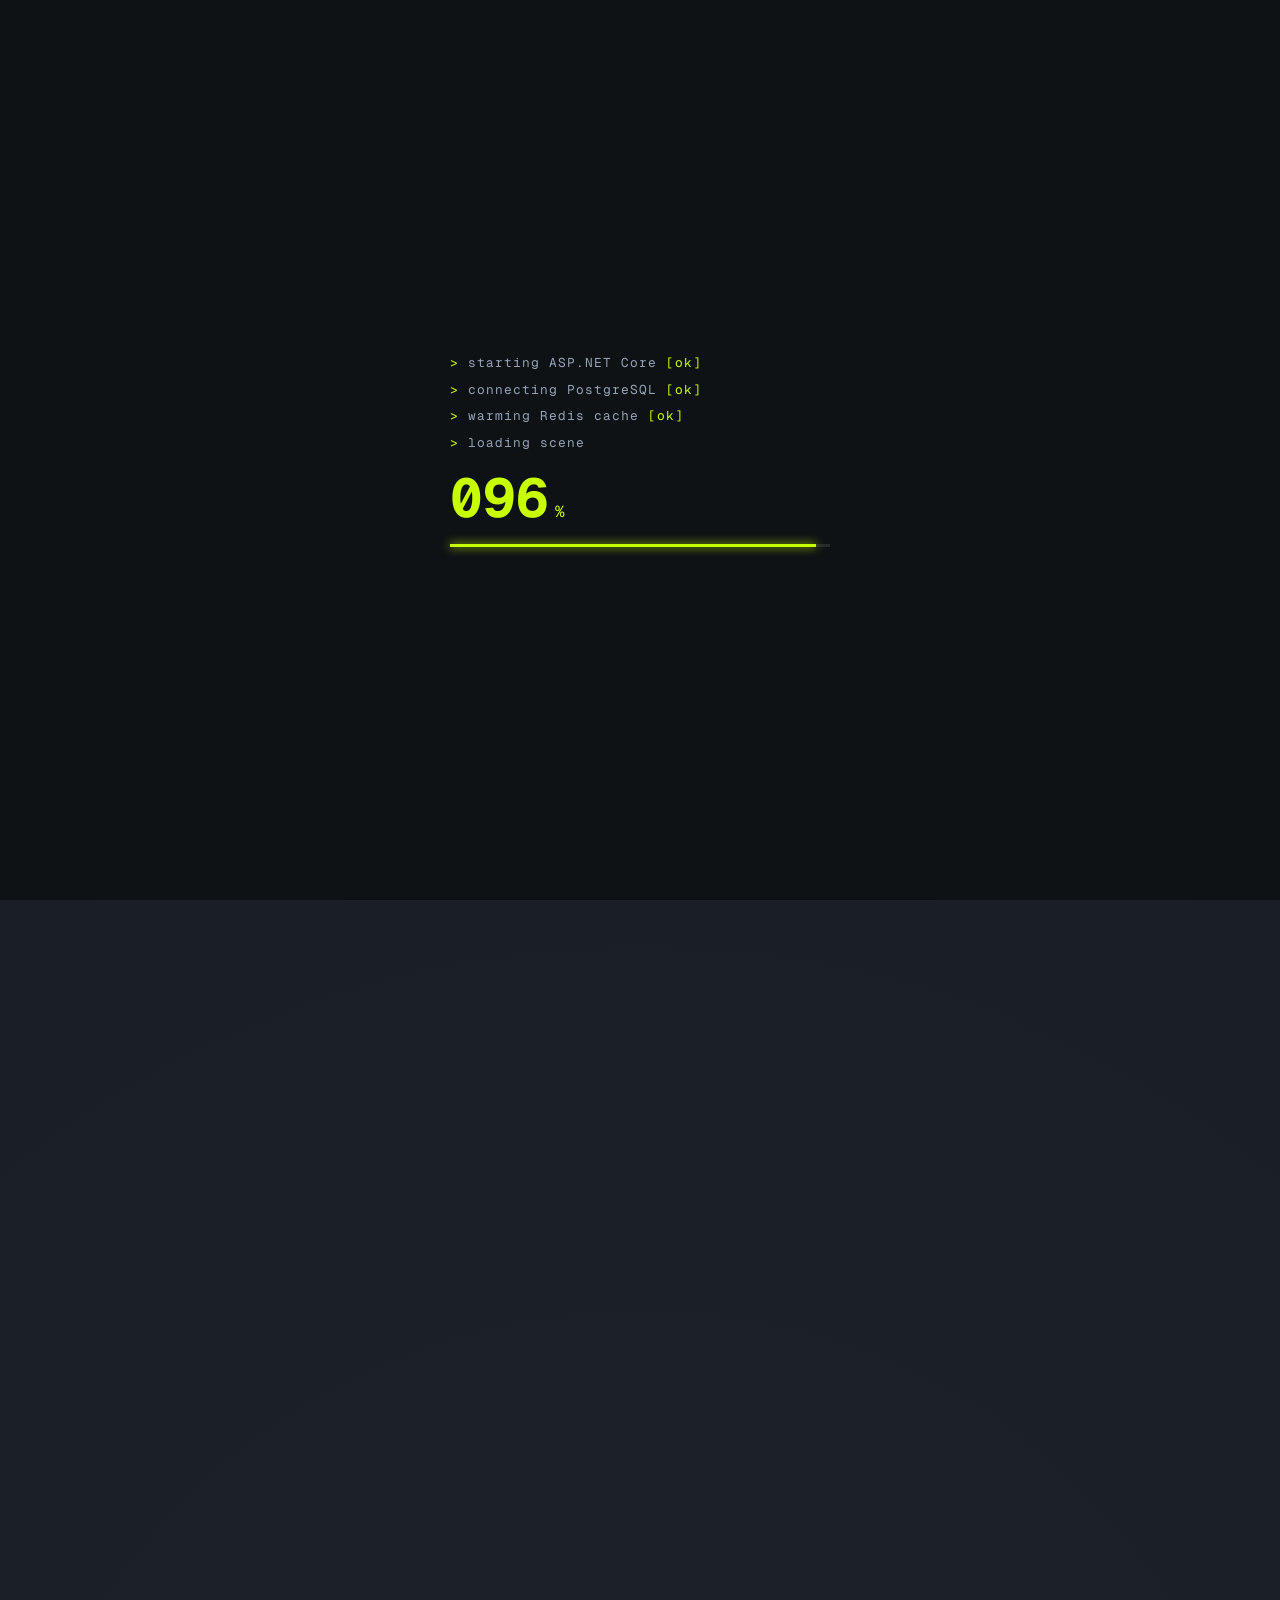
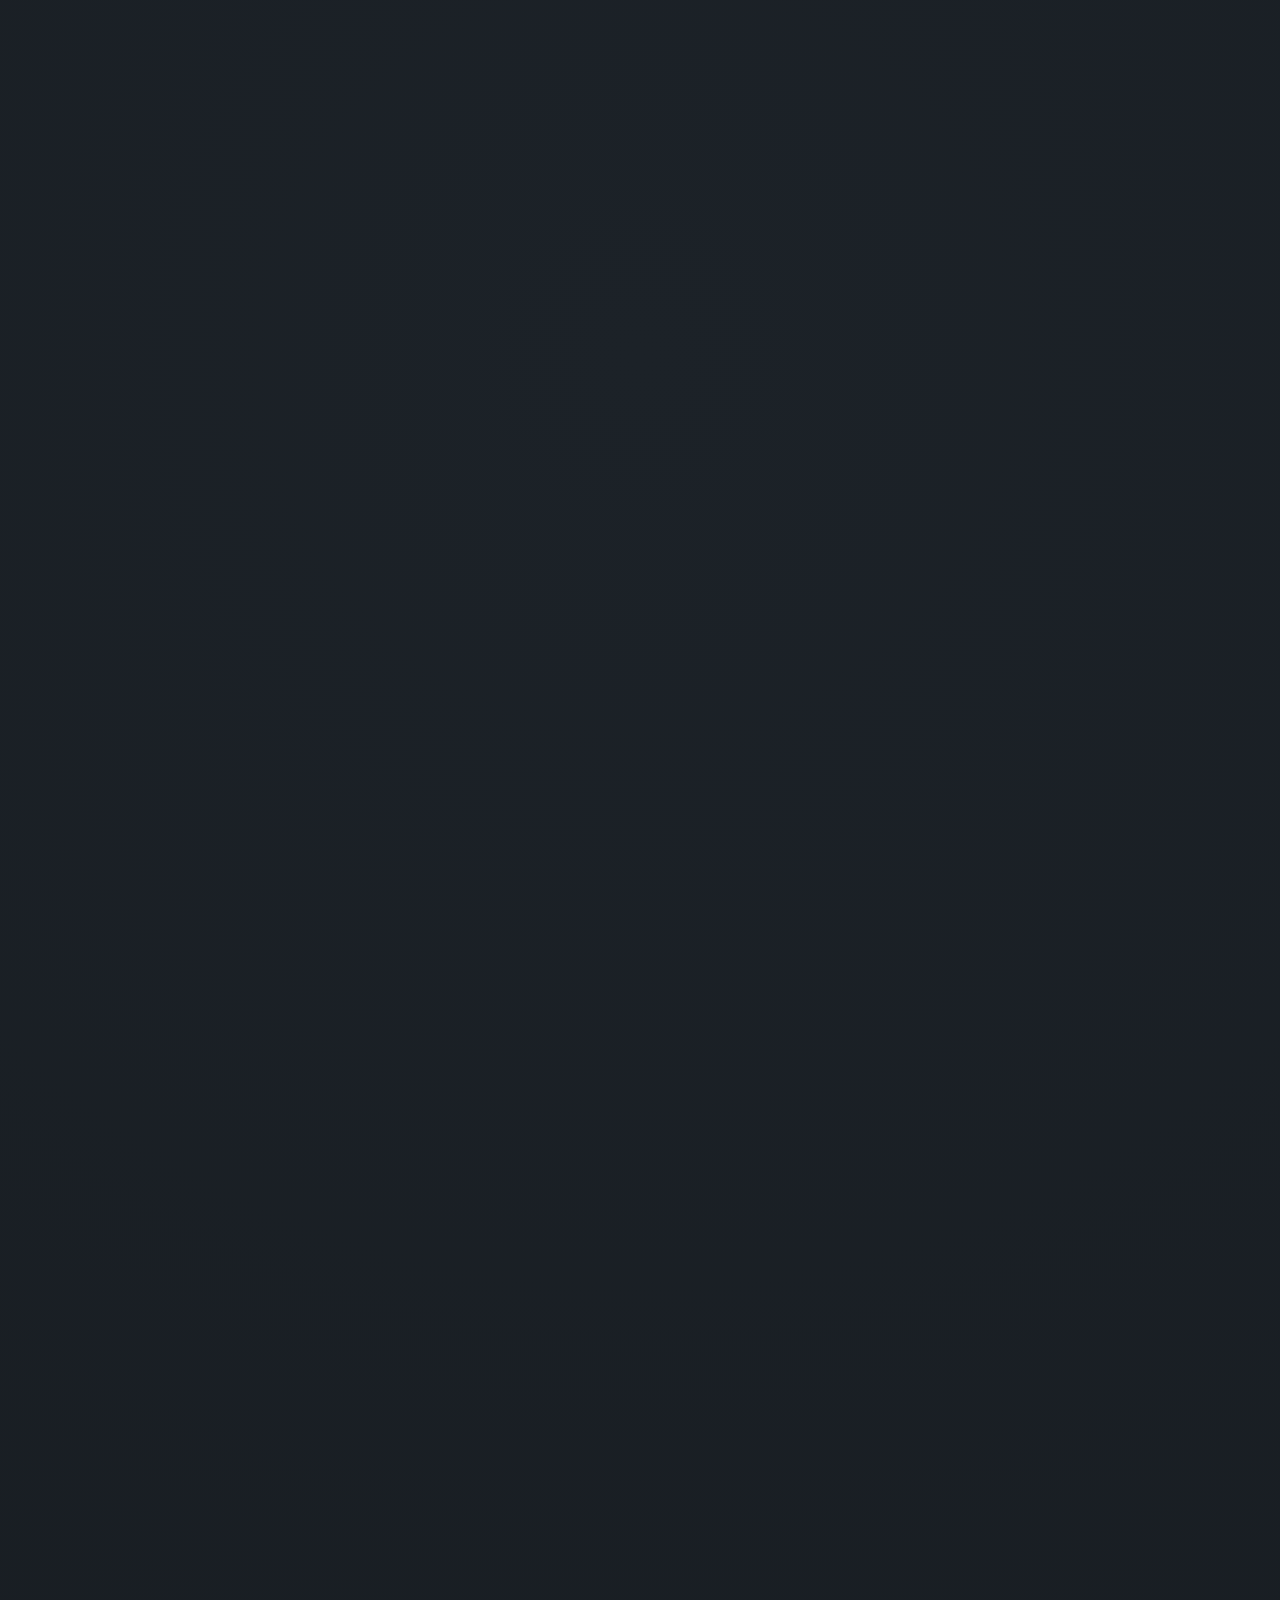
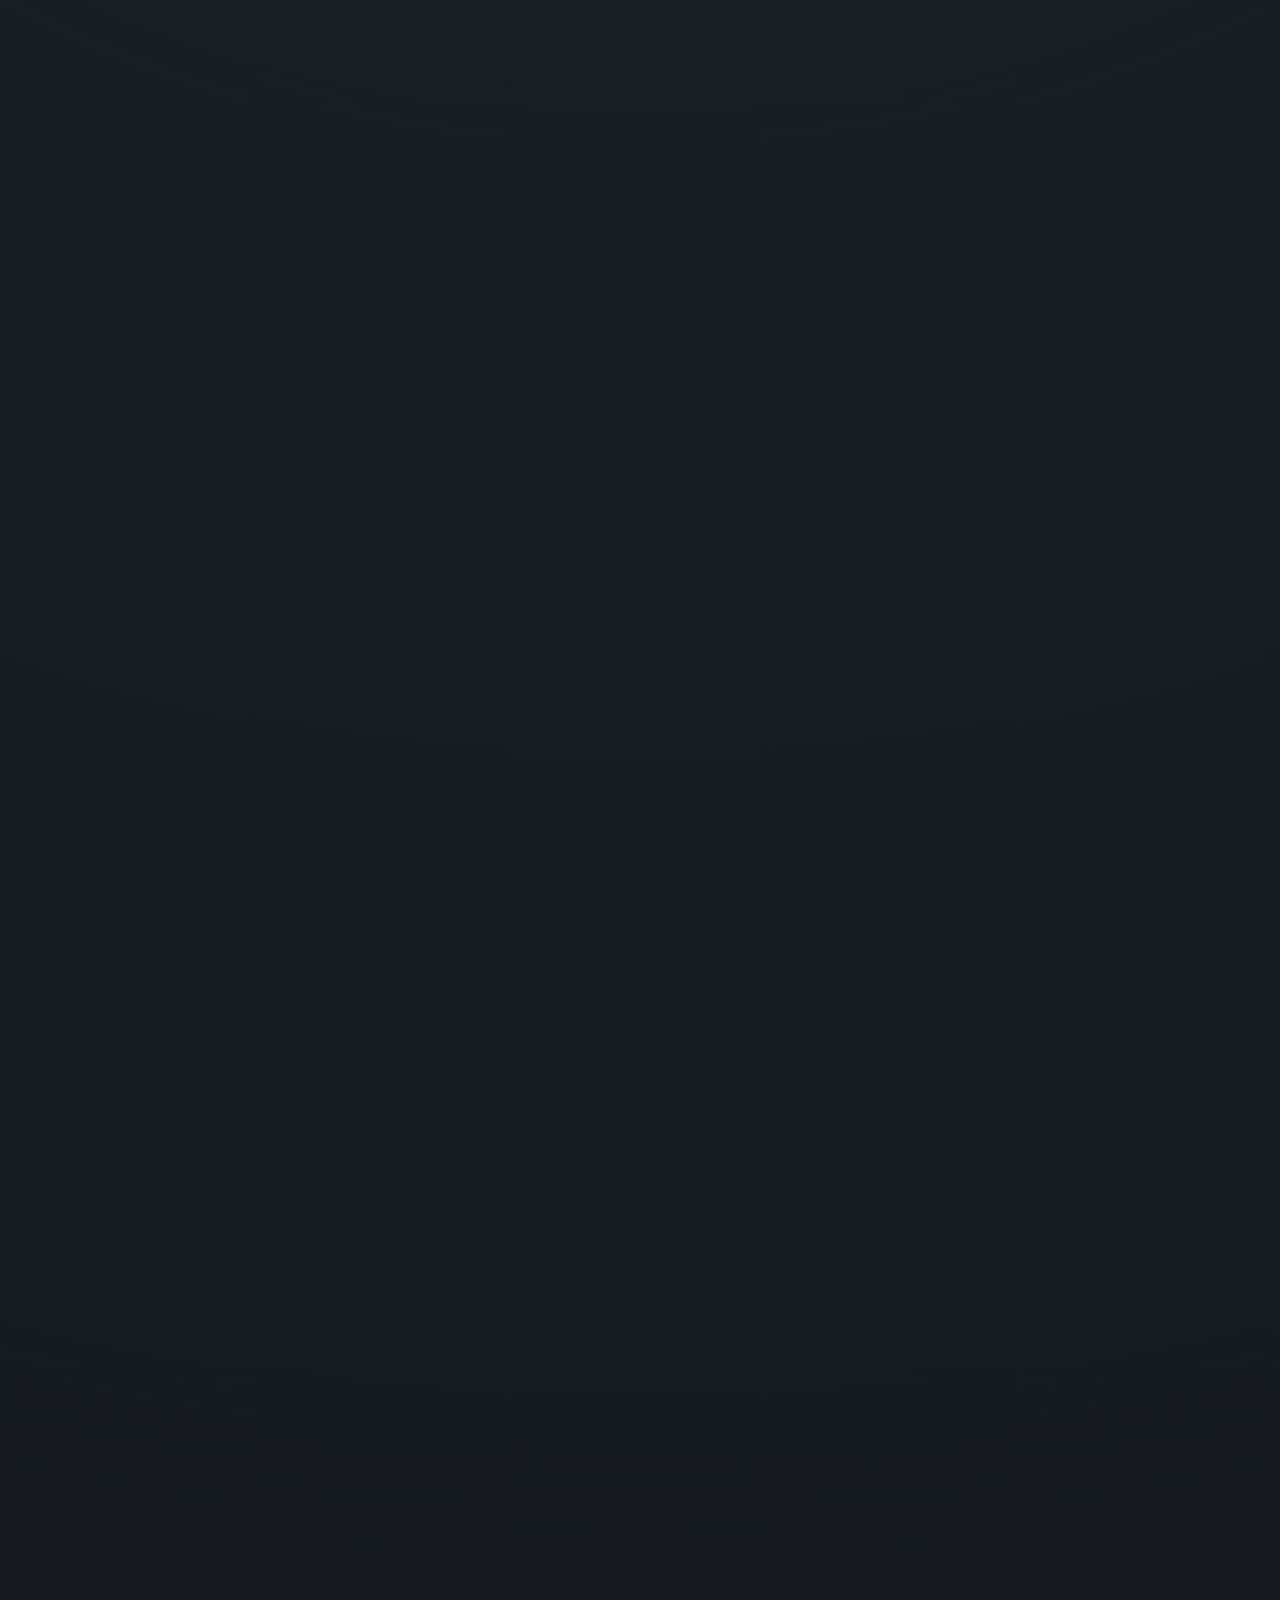
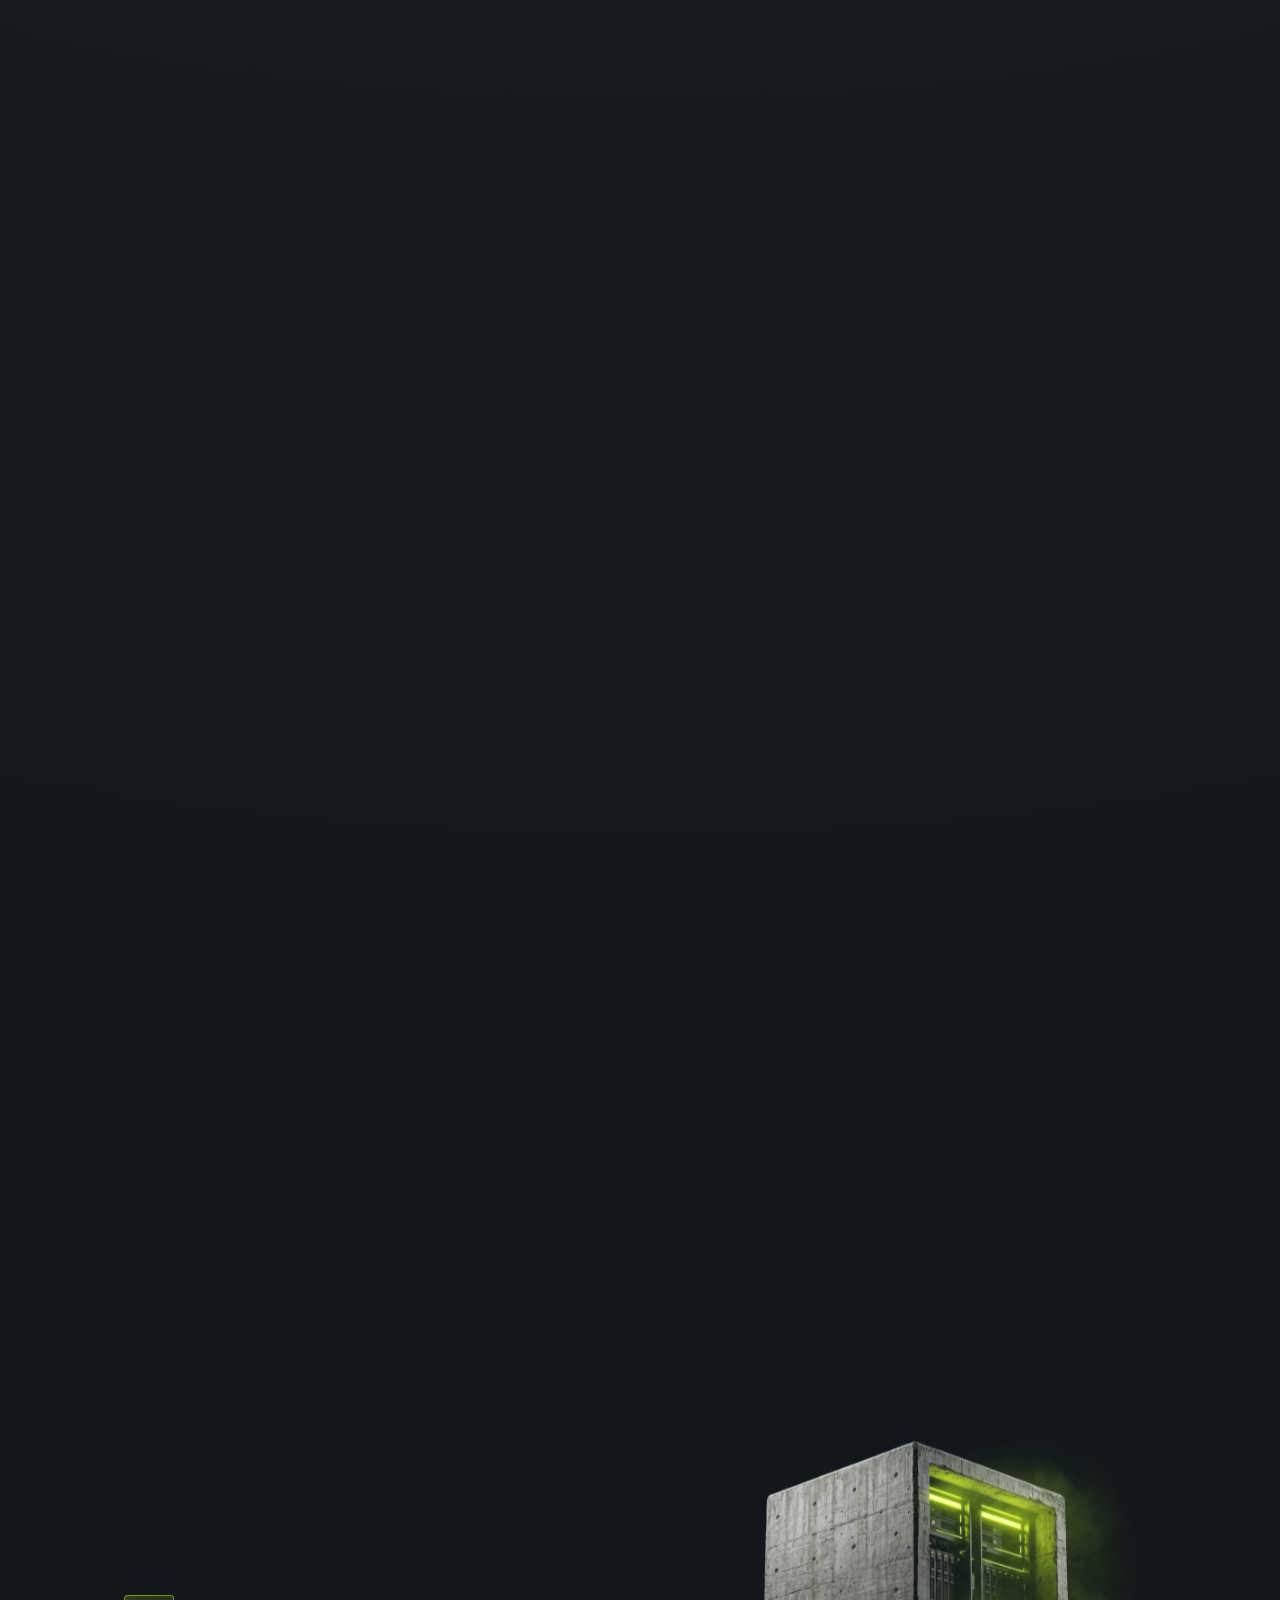
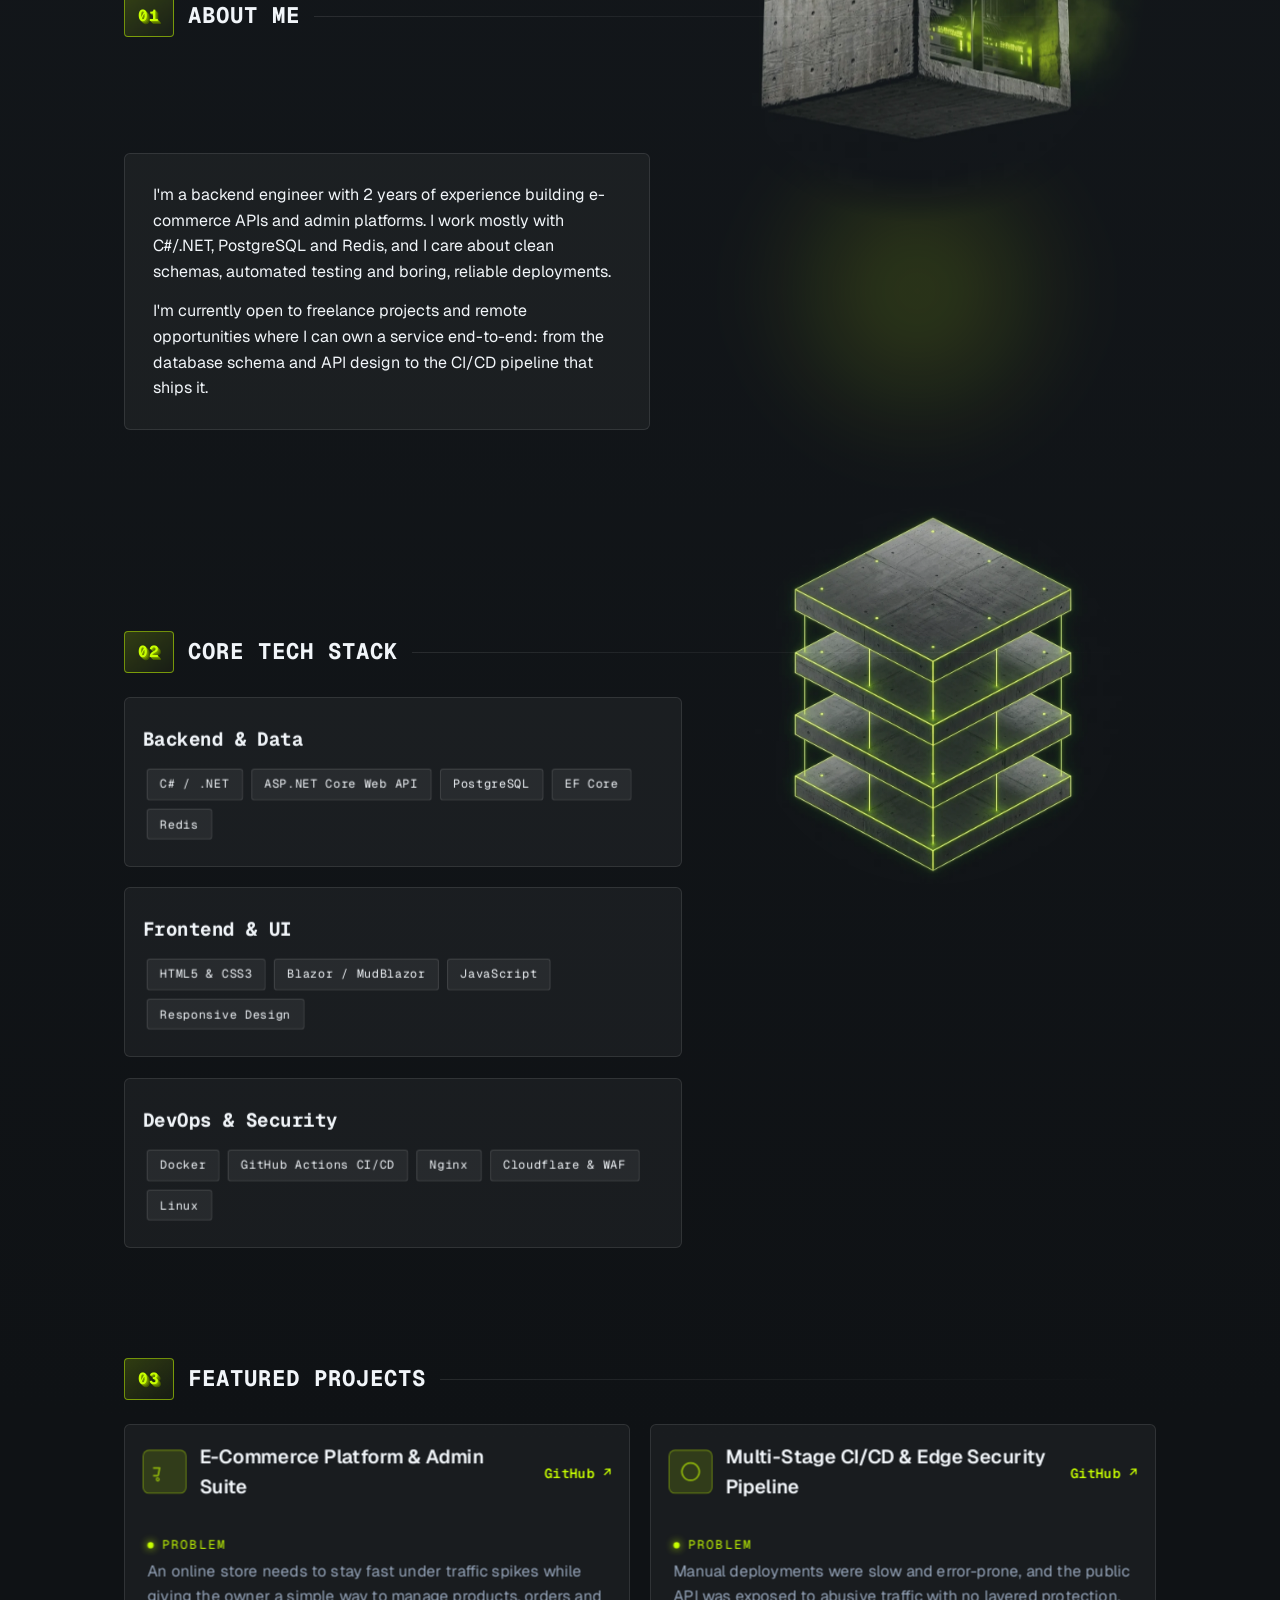
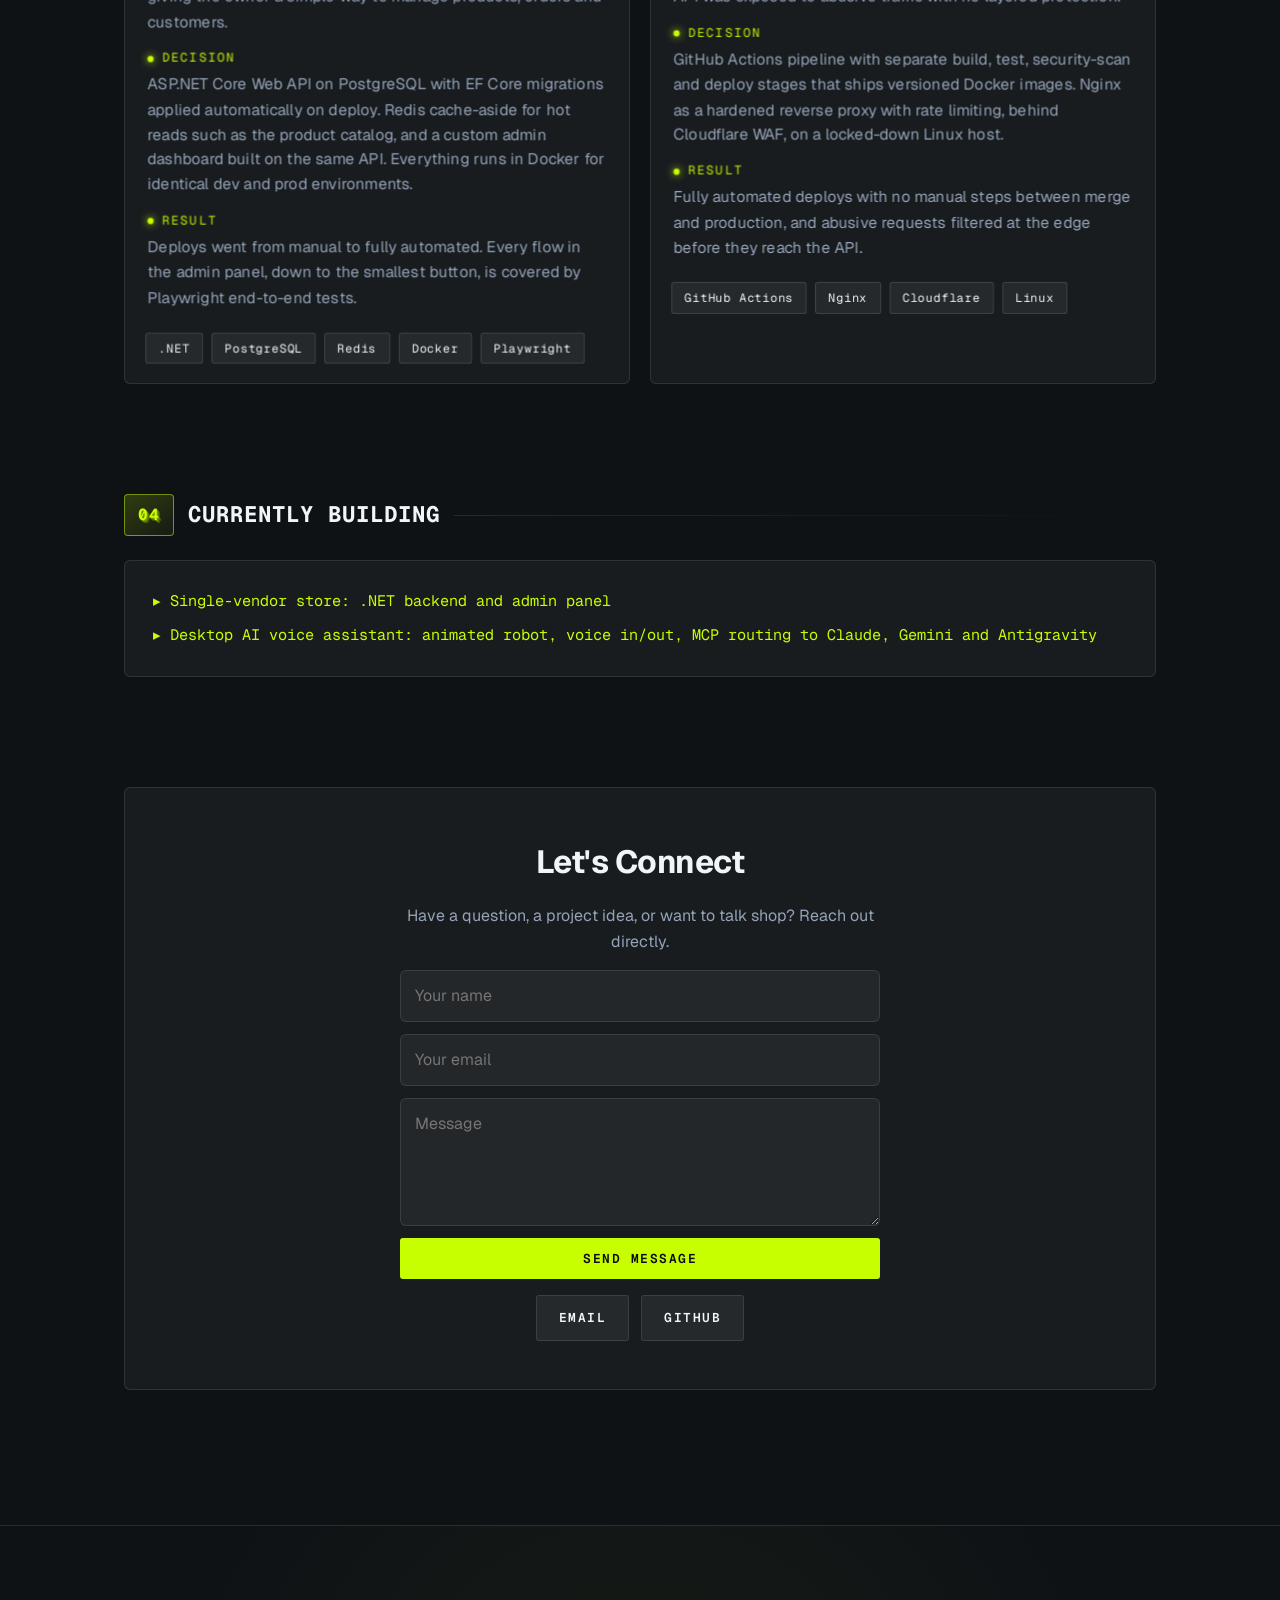
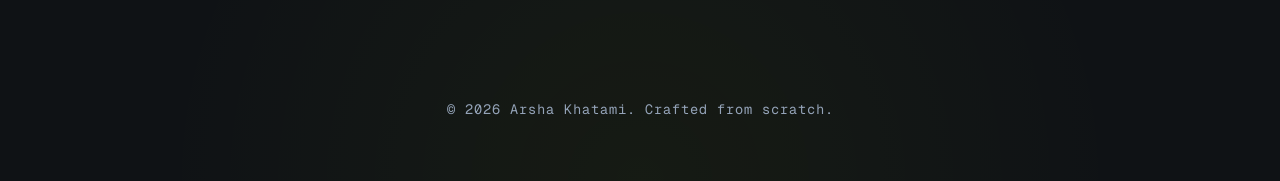
==== commit 471dcc99: "Add OG image" ====
--- a/public/index.html
+++ b/public/index.html
@@ -11,10 +11,8 @@
   <meta property="og:type" content="website" />
   <meta property="og:title" content="ARSHA KHATAMI | Backend Engineer" />
   <meta property="og:description" content="Backend Engineer: C#, .NET, PostgreSQL, Redis, Docker, CI/CD." />
-  <!-- TODO: after deploy, put the real URL here and remove this comment
-  <meta property="og:image" content="https://YOUR-SITE-URL/og-image.jpg" />
-  <meta property="og:url" content="https://YOUR-SITE-URL/" />
-  -->
+  <meta property="og:image" content="https://portfolio.arshakhatami09.workers.dev/og-image.jpg" />
+  <meta property="og:url" content="https://portfolio.arshakhatami09.workers.dev/" />
   <meta name="twitter:card" content="summary_large_image" />
   
   <link href="https://fonts.googleapis.com/css2?family=Geist:wght@400;500;600;700&family=Geist+Mono:wght@400;500;700&display=swap" rel="stylesheet" />
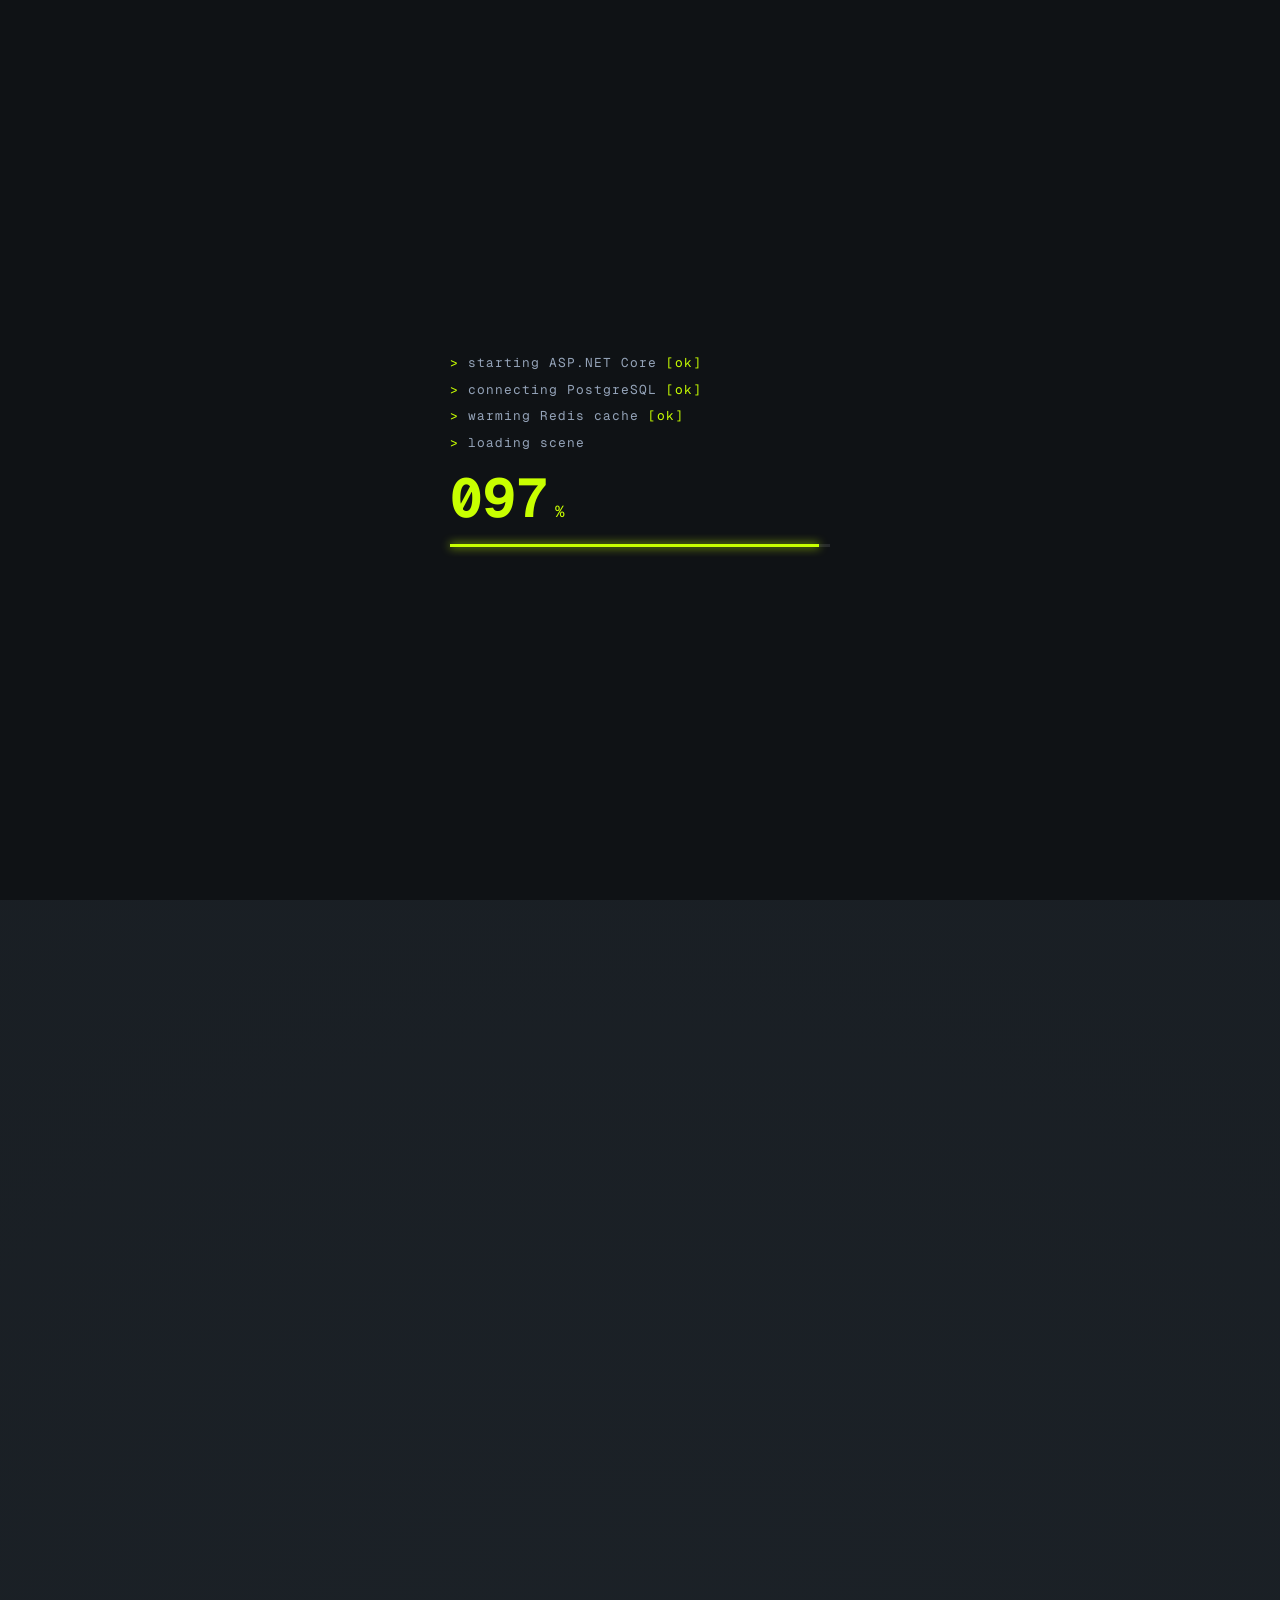
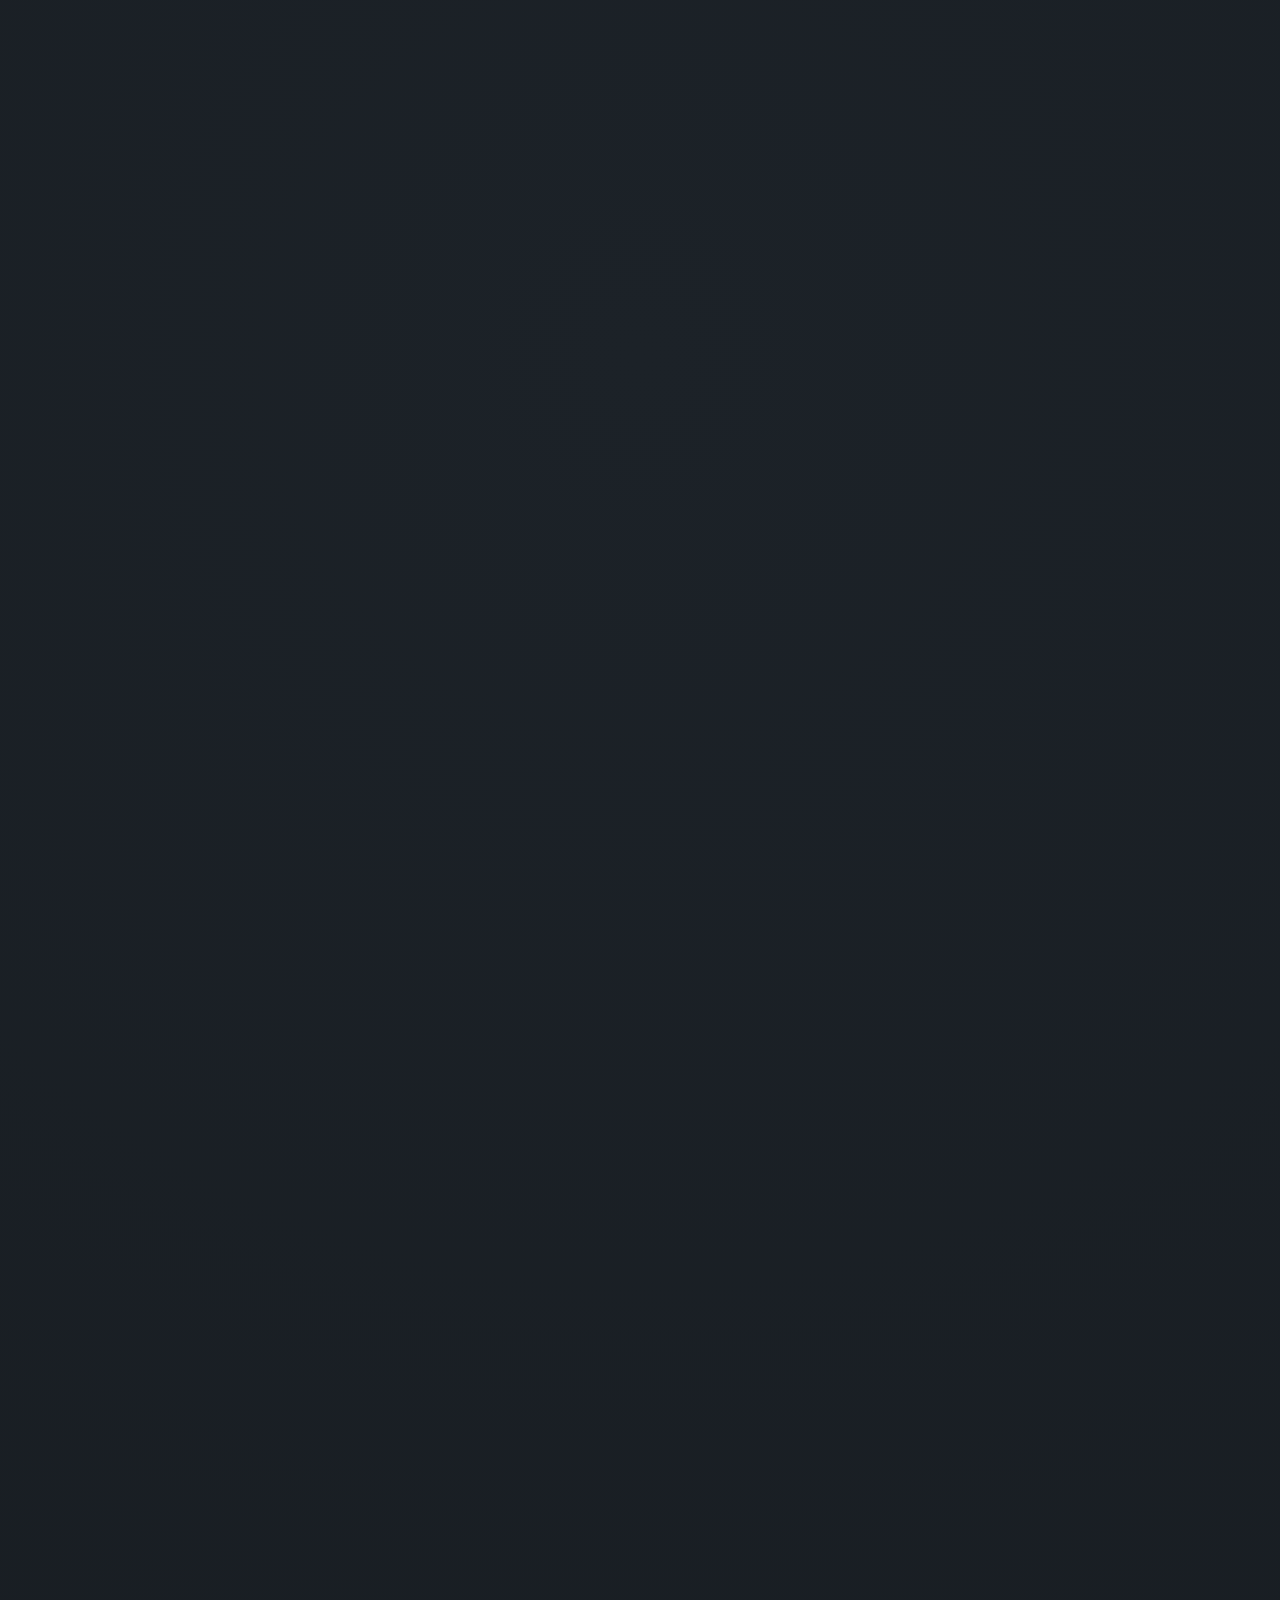
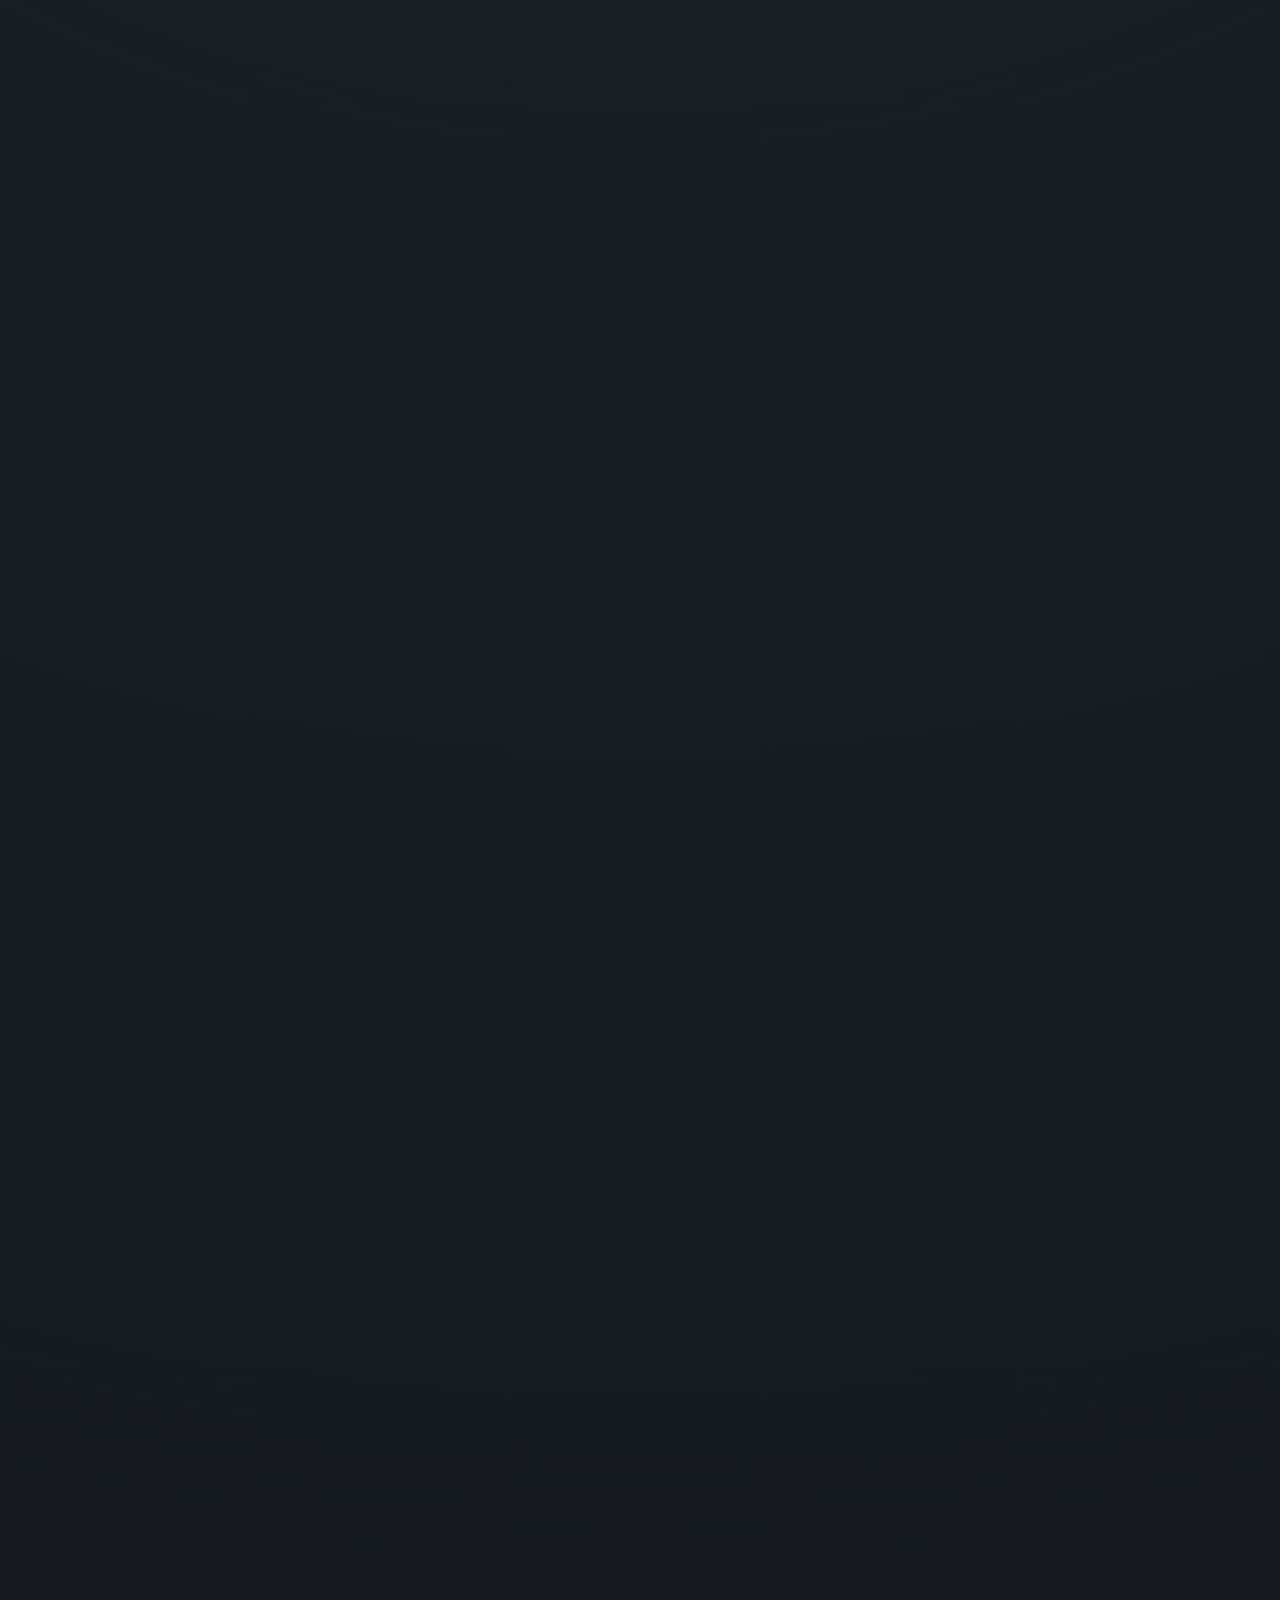
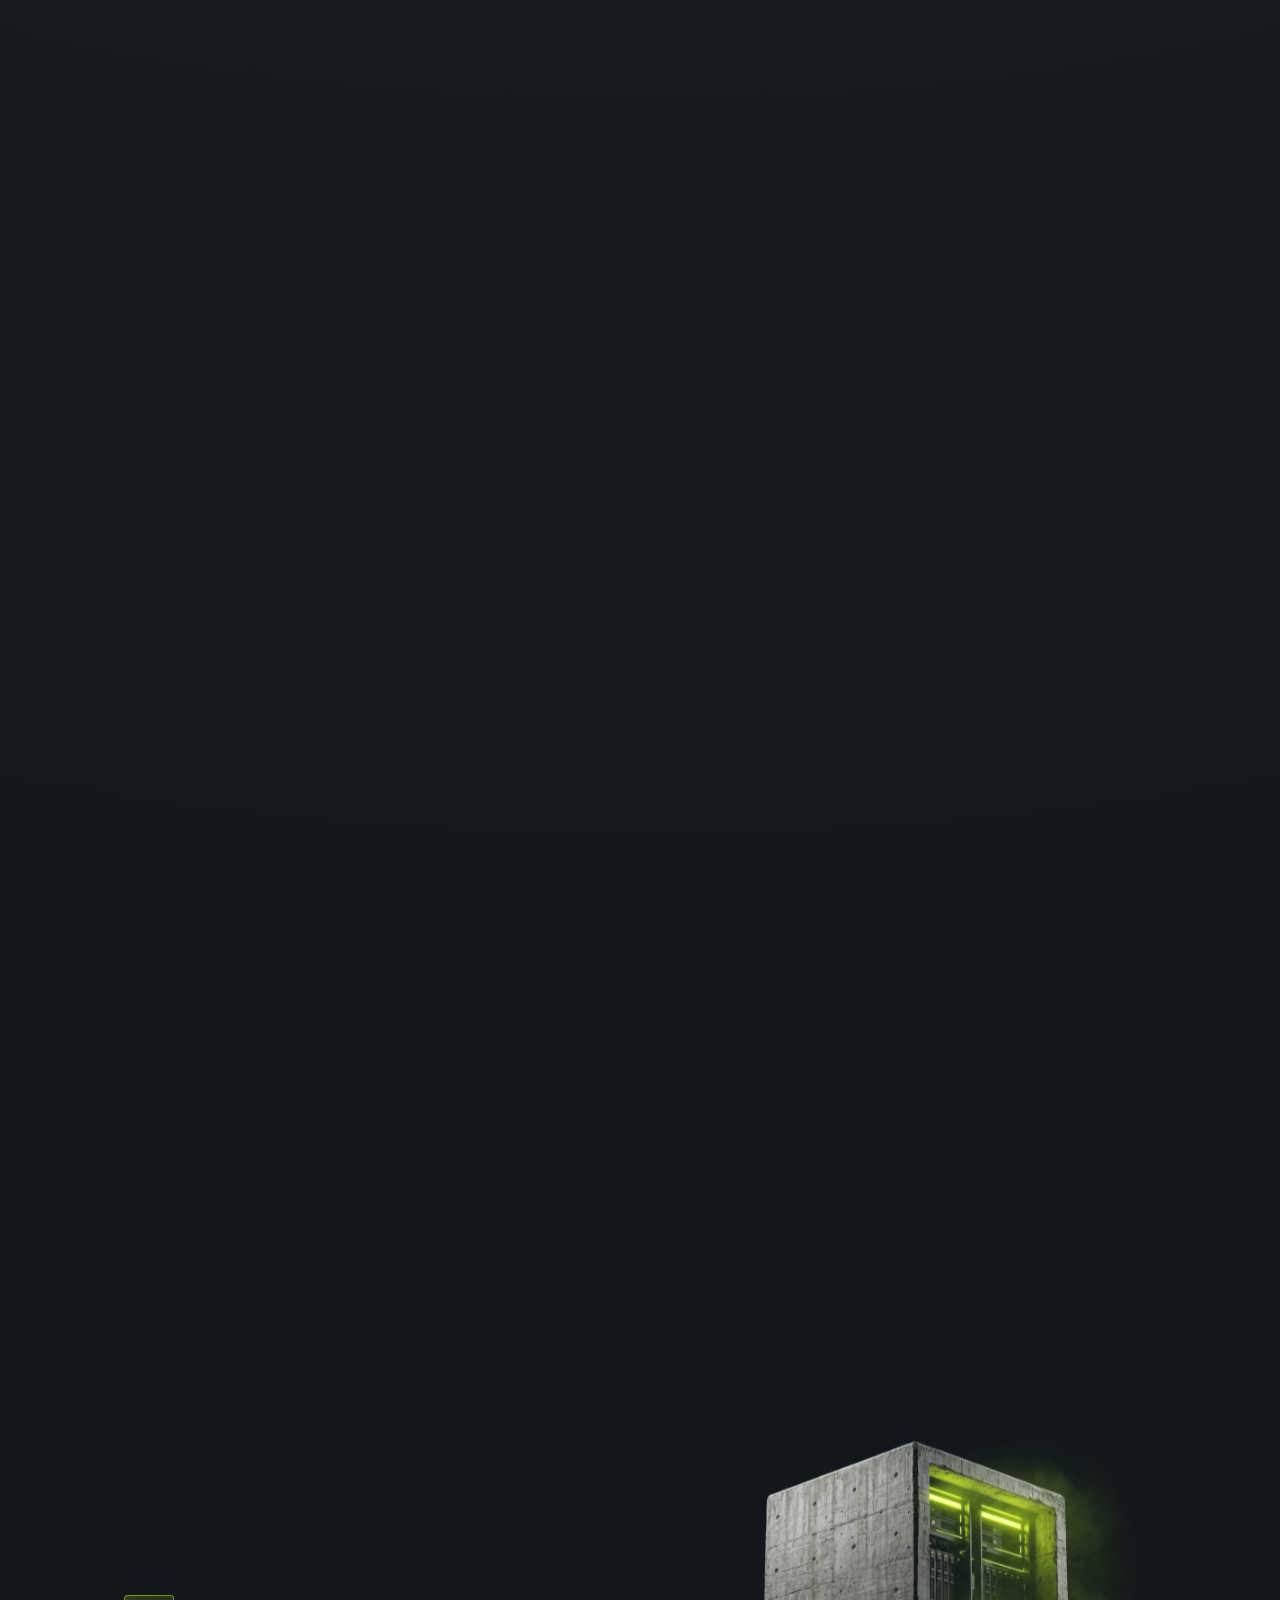
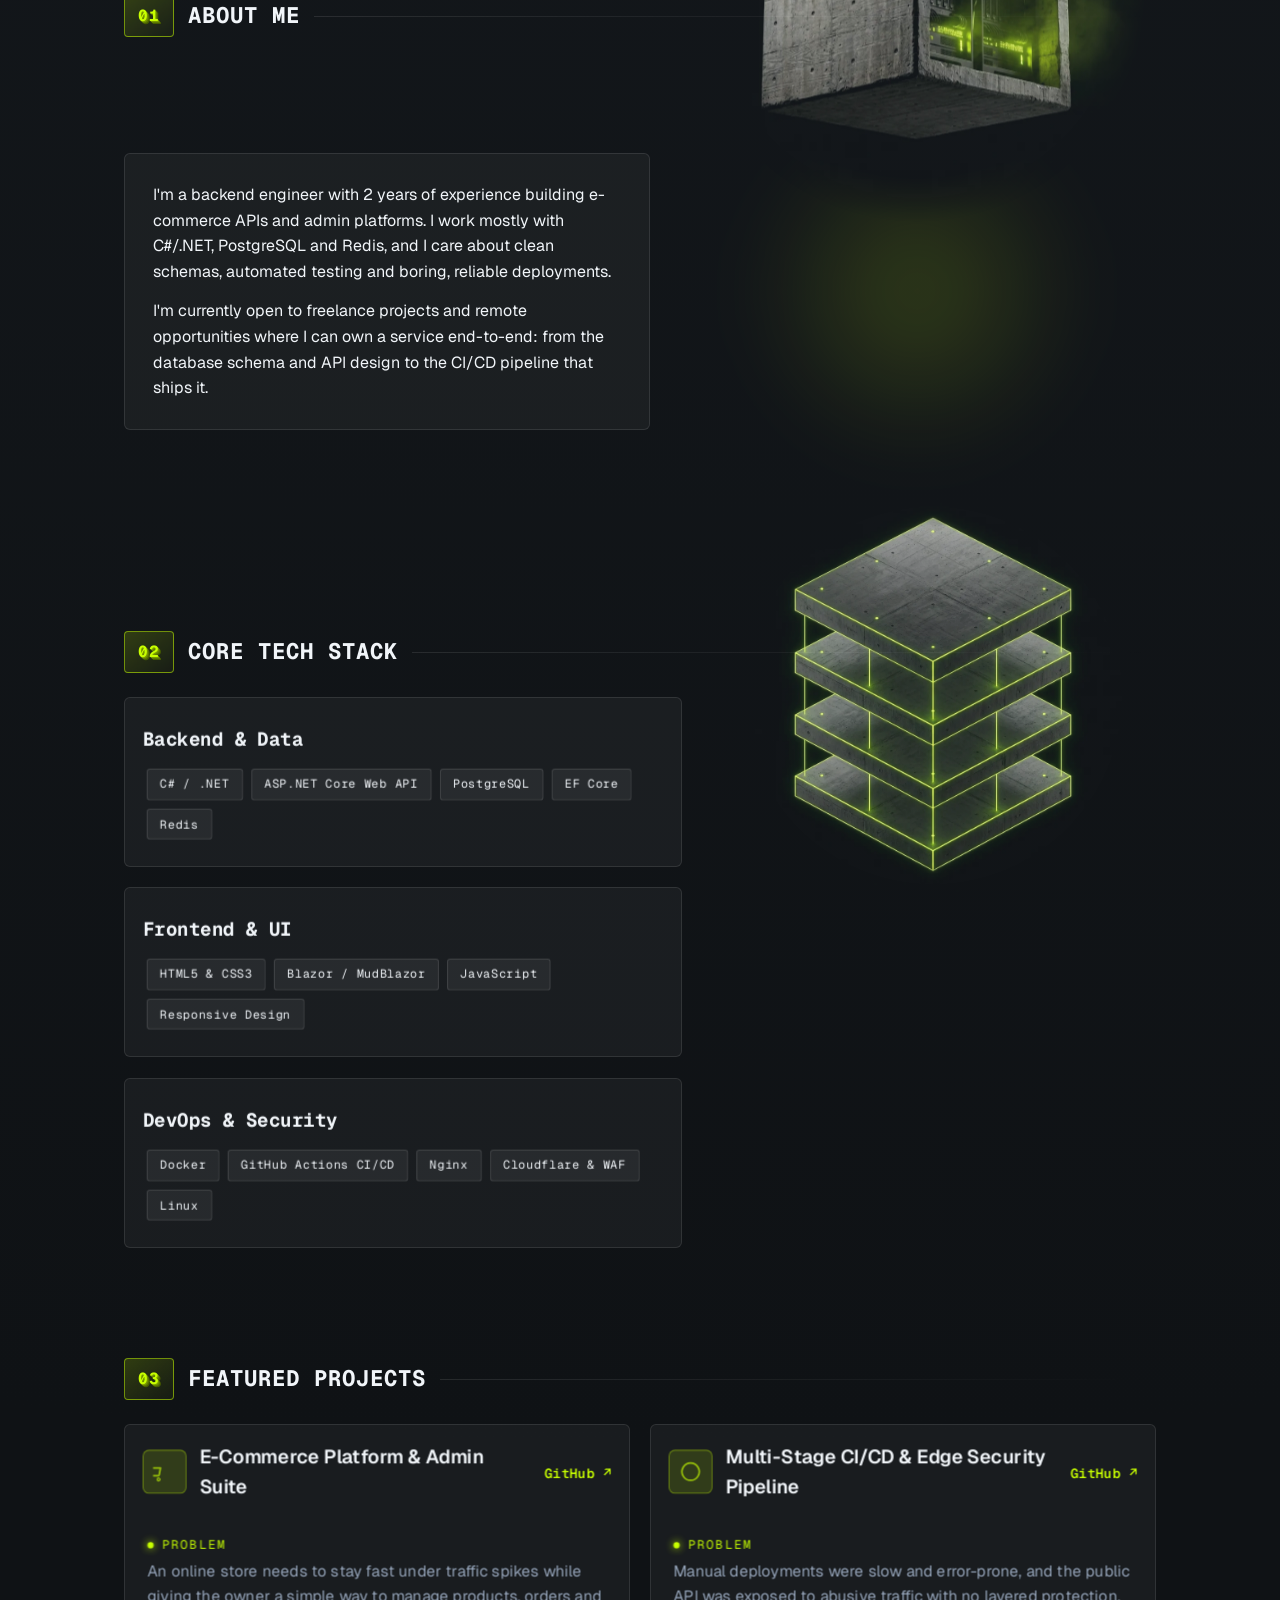
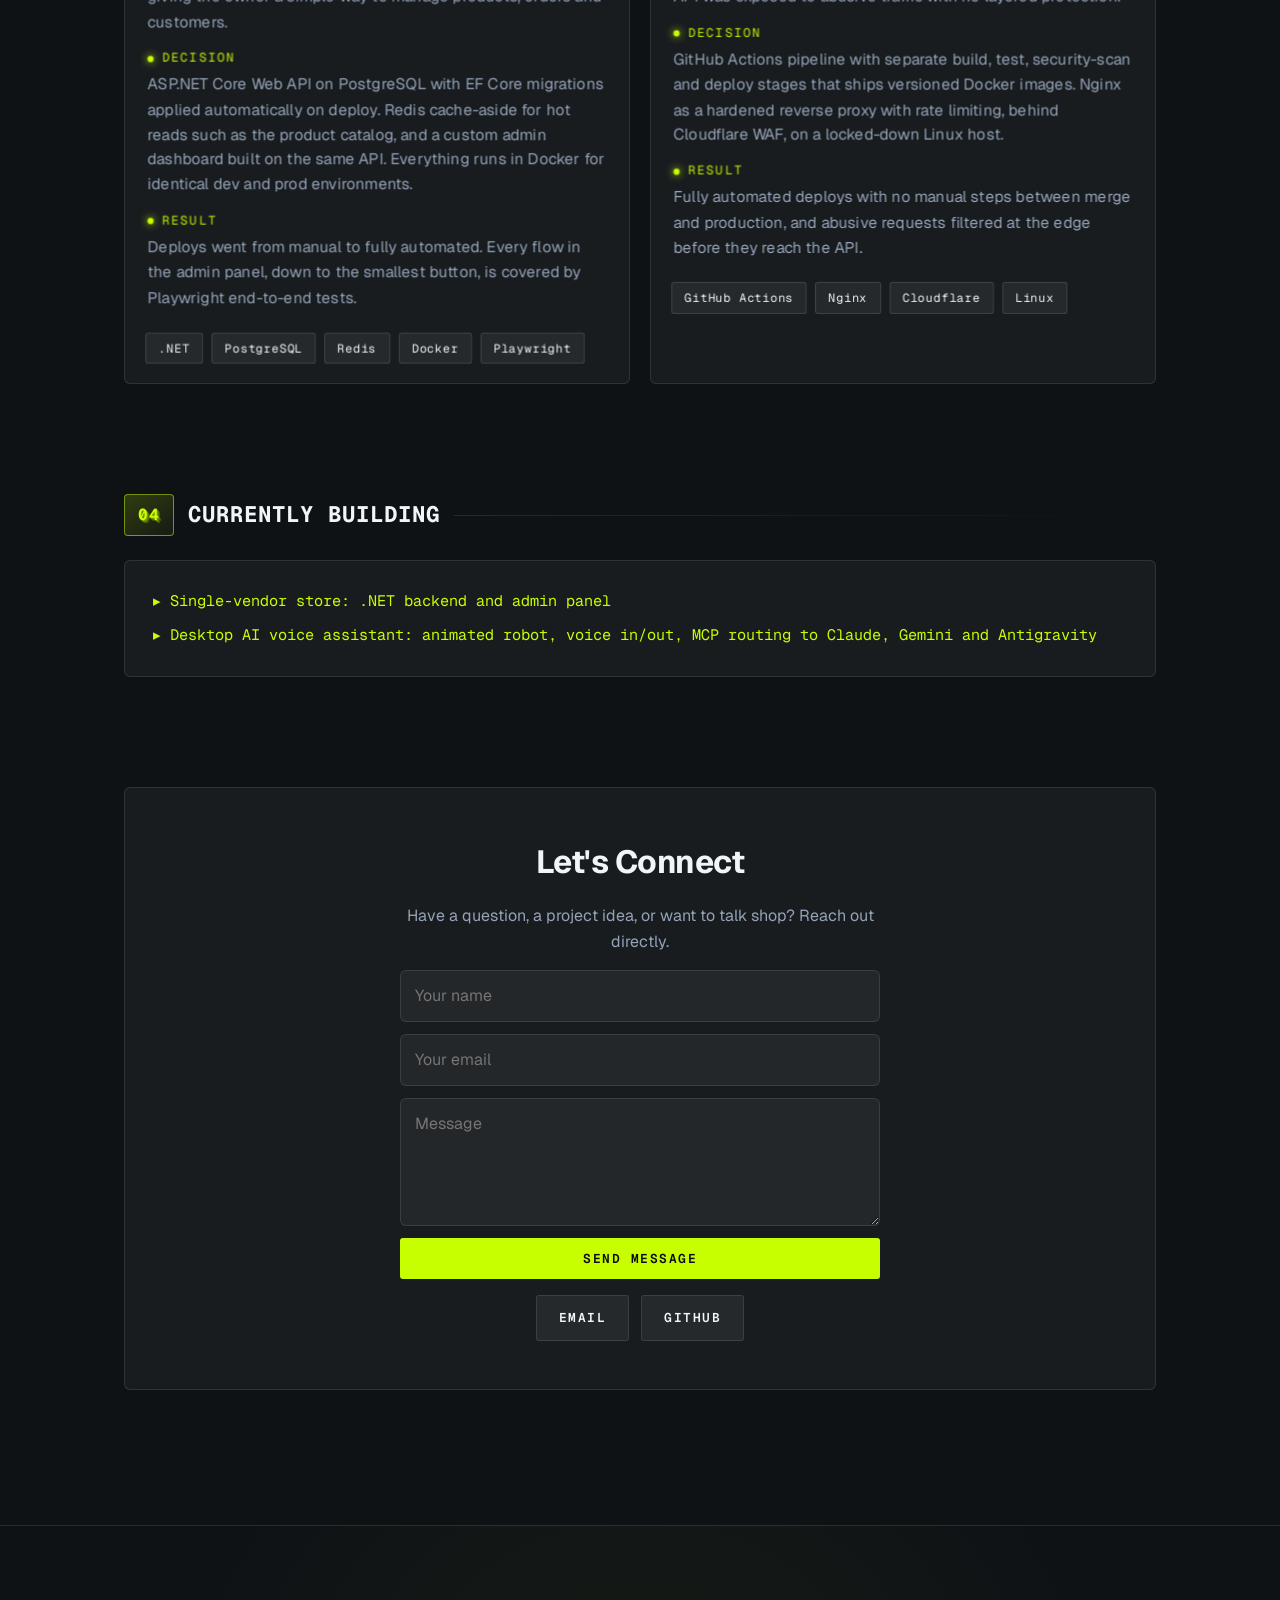
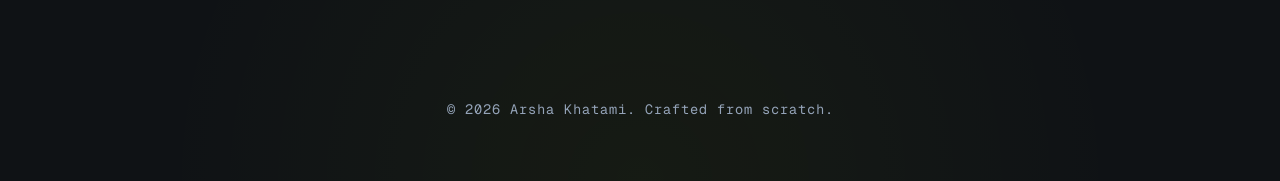
==== commit b914c4f1: "Add OG image" ====
--- a/public/index.html
+++ b/public/index.html
@@ -11,7 +11,7 @@
   <meta property="og:type" content="website" />
   <meta property="og:title" content="ARSHA KHATAMI | Backend Engineer" />
   <meta property="og:description" content="Backend Engineer: C#, .NET, PostgreSQL, Redis, Docker, CI/CD." />
-  <meta property="og:image" content="https://portfolio.arshakhatami09.workers.dev/og-image.jpg" />
+  <meta property="og:image" content="https://portfolio.arshakhatami09.workers.dev/og-image.jpg?v=2"" />
   <meta property="og:url" content="https://portfolio.arshakhatami09.workers.dev/" />
   <meta name="twitter:card" content="summary_large_image" />
   
